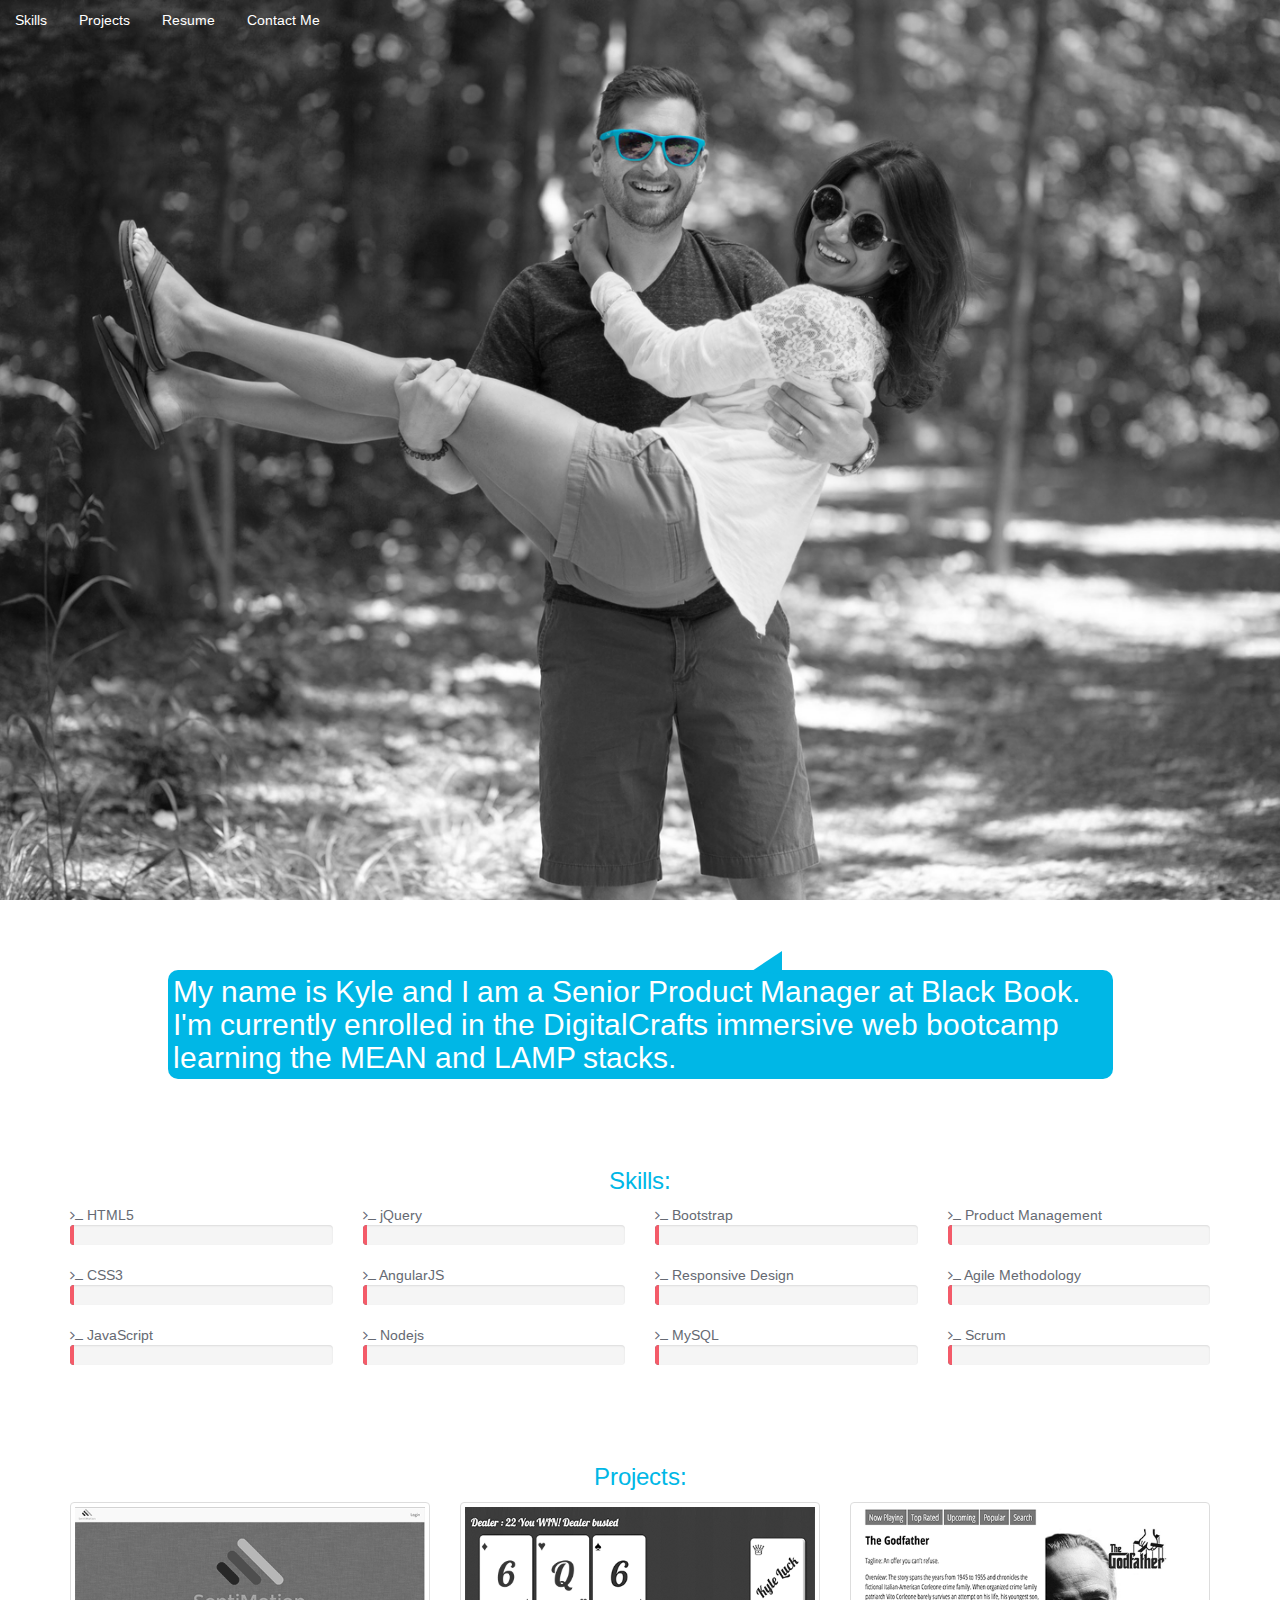
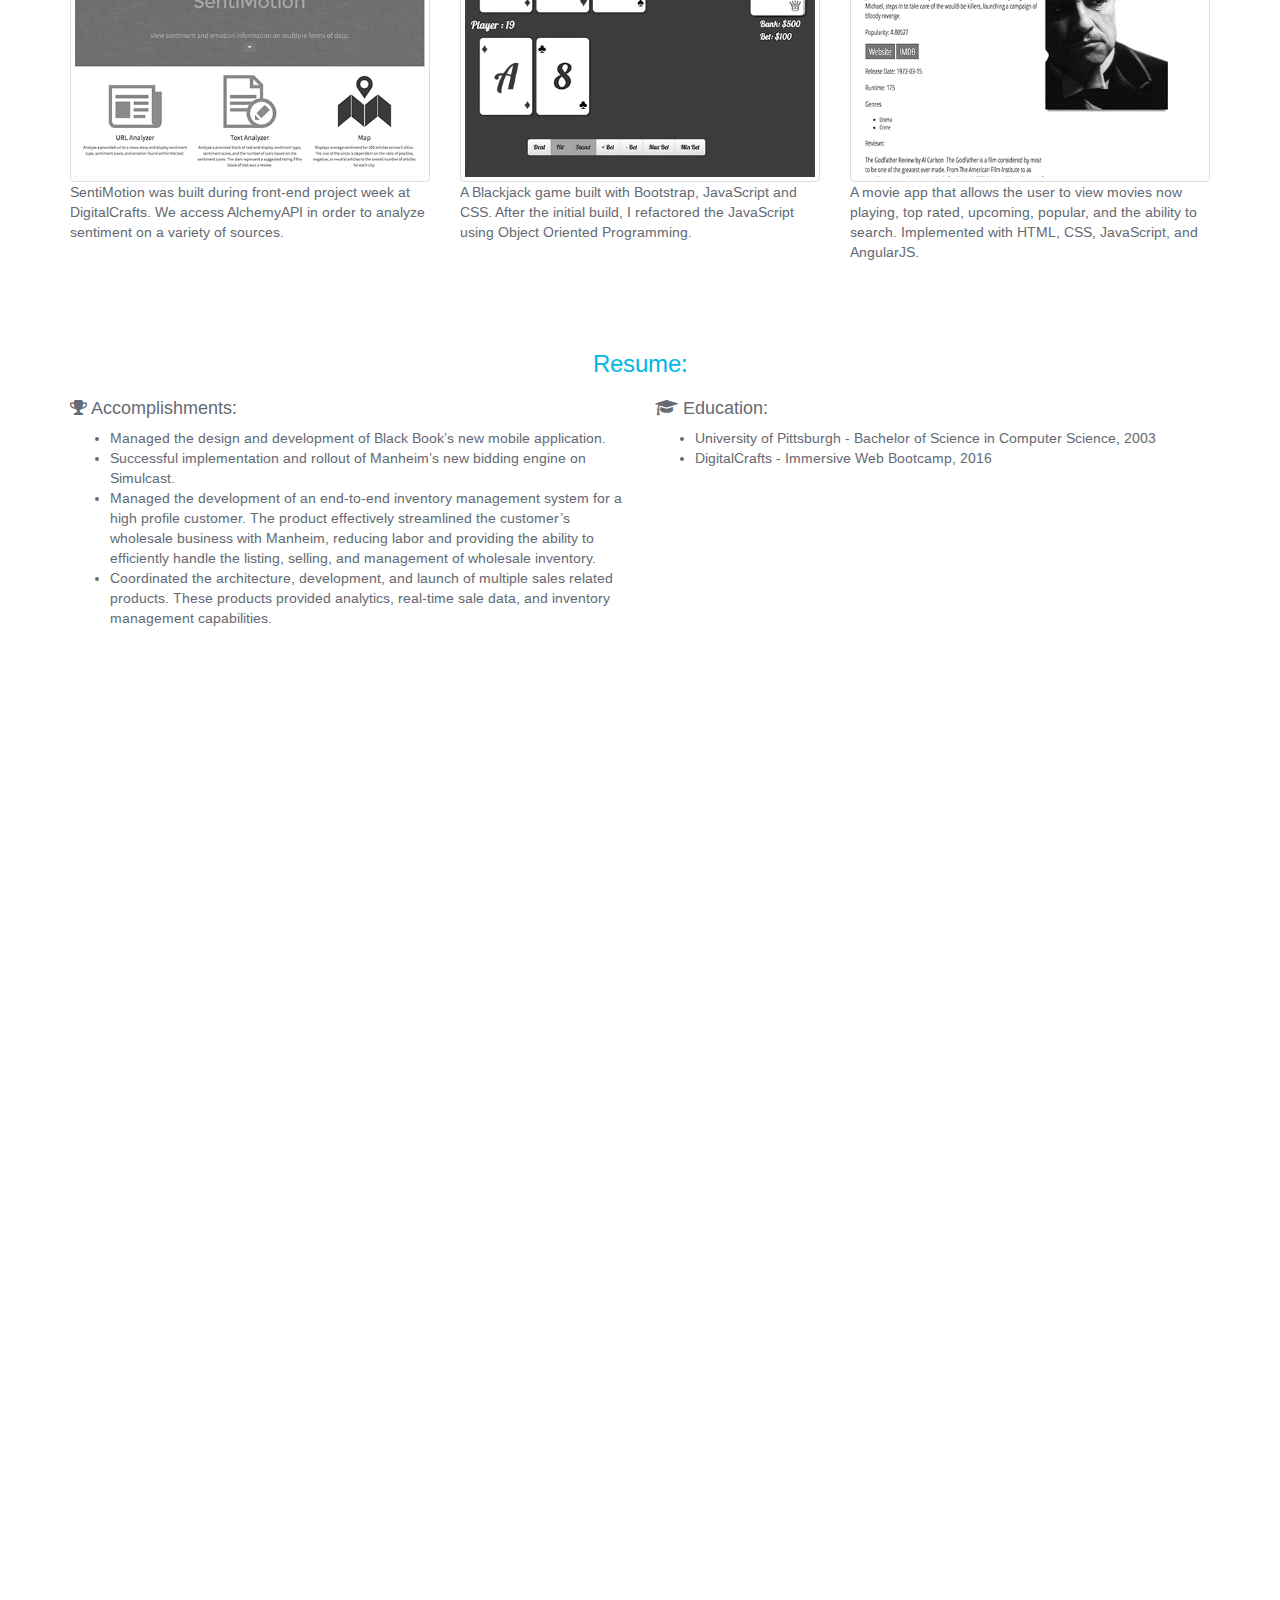
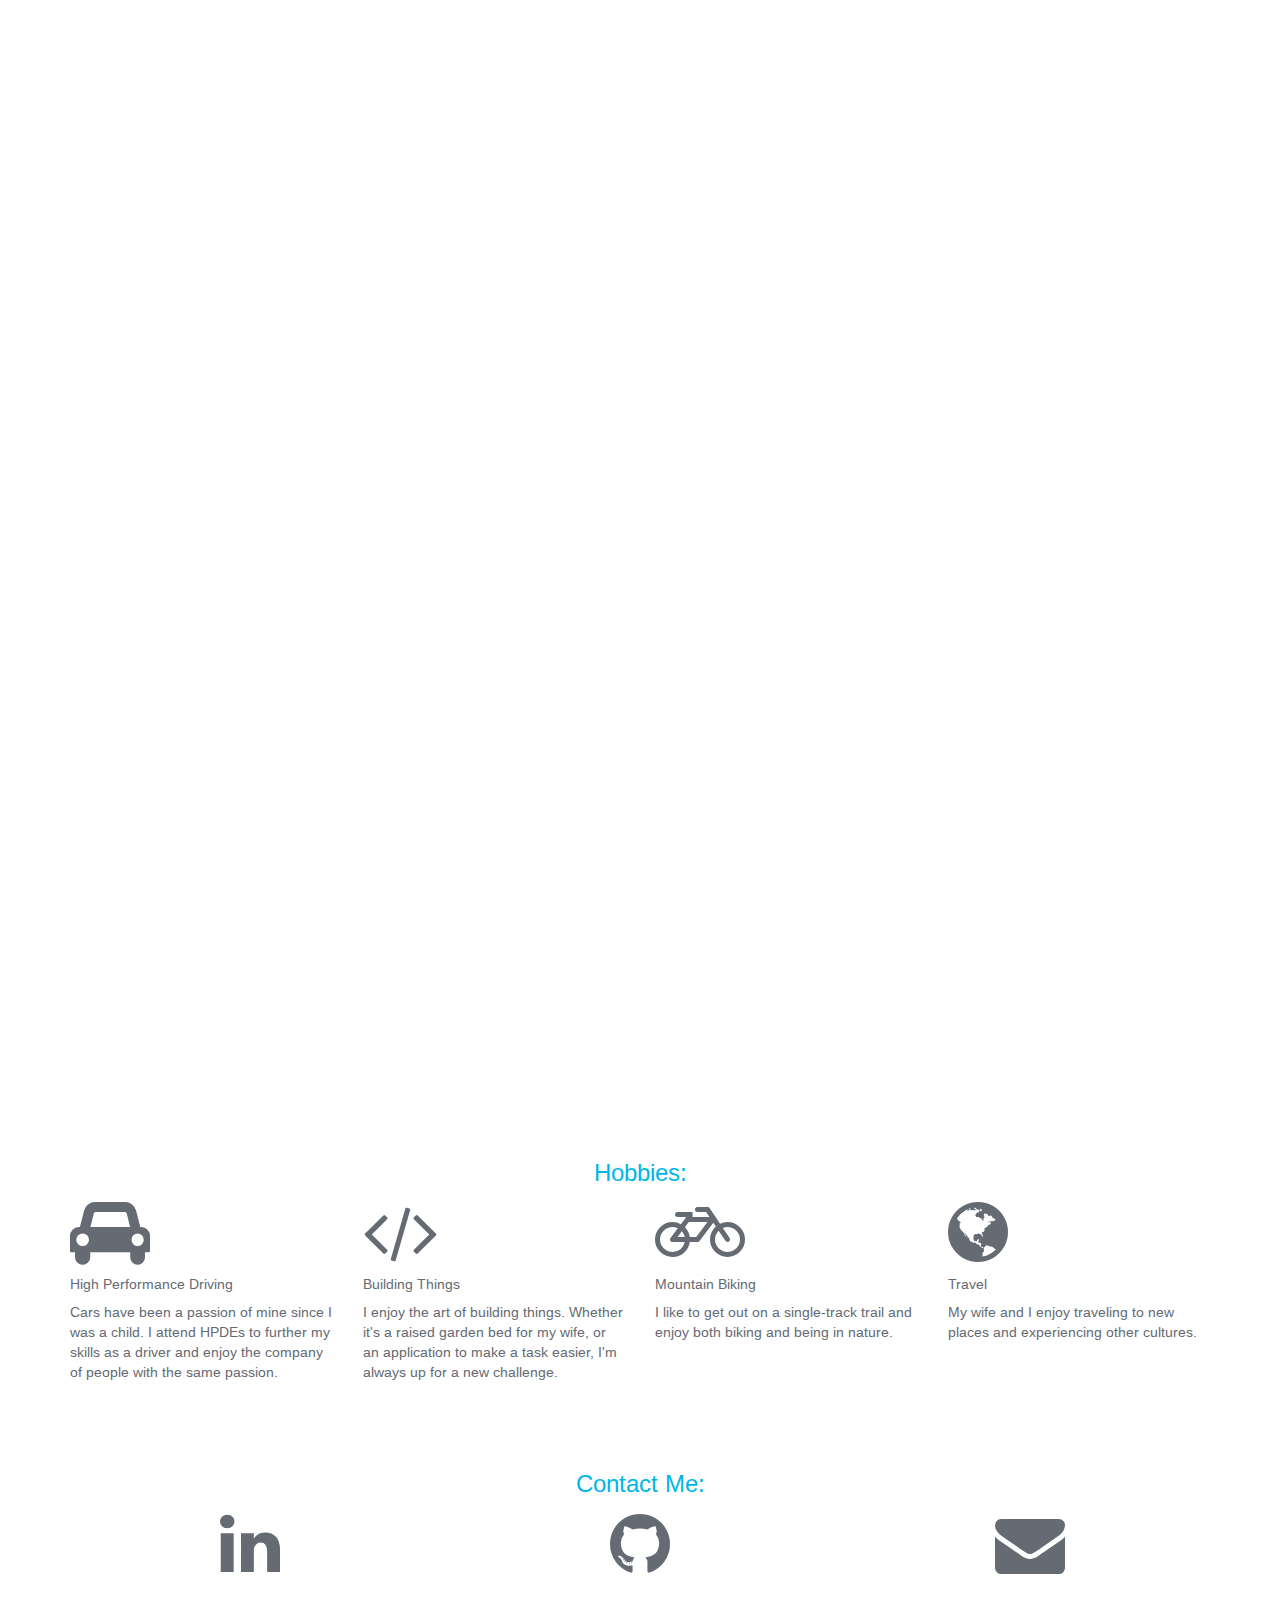
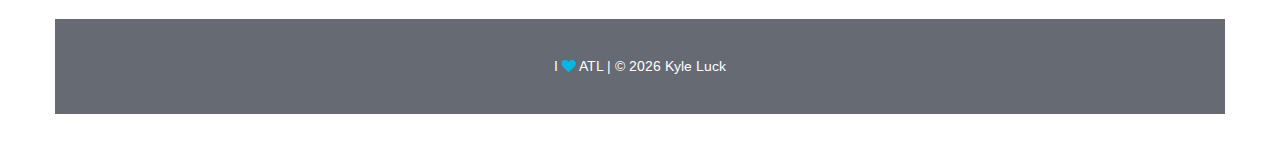
==== index.html @ 9081254f "styling timeline" ====
<!DOCTYPE html>
<html>
  <head>
    <meta charset="utf-8">
    <meta name="viewport" content="width=device-width, initial-scale=1">
    <title>Kyle Luck</title>
    <link href="css/bootstrap.min.css" rel="stylesheet">
    <link href="https://fonts.googleapis.com/css?family=Arimo" rel="stylesheet">
    <link rel="stylesheet" href="css/font-awesome/css/font-awesome.min.css">
    <link rel="stylesheet" href="css/style.css" media="screen" title="no title" charset="utf-8">
  </head>
  <body>
    <div class="wrap">
      <div class="jumbotron">
        <ul class="nav nav-pills">
          <li role="presentation"><a href="#" id="skills">Skills</a></li>
          <li role="presentation"><a href="#" id="projects">Projects</a></li>
          <li role="presentation"><a href="#" id="resume">Resume</a></li>
          <li role="presentation"><a href="#" id="contact">Contact Me</a></li>
        </ul>
      </div> <!-- end jumbotron -->

      <div class="container">
        <div class="row">
          <div class="col col-xs-10 col-xs-offset-1">
            <h2 class="talkbubble">My name is Kyle and I am a Senior Product Manager at Black Book. I'm currently enrolled in the DigitalCrafts immersive web bootcamp learning the MEAN and LAMP stacks.</h2>
          </div>
        </div> <!-- end talk bubble row -->
        <div class="row skills">
          <div class="col col-xs-12">
            <h3>Skills:</h3>
          </div>
          <div class="col col-xs-6 col-sm-3">
            <ul class="list-unstyled">
              <li class="center-block">
                <span><i class="fa fa-terminal" aria-hidden="true"></i> HTML5</span>
                <div class="progress">
                  <div class="progress-bar" role="progressbar" aria-valuenow="90" data-percentage="90">
                    <span class="sr-only">HTML5</span>
                  </div>
                </div>
              </li>
              <li class="center-block">
                <span><i class="fa fa-terminal" aria-hidden="true"></i> CSS3</span>
                <div class="progress">
                  <div class="progress-bar" role="progressbar" aria-valuenow="70" data-percentage="70">
                    <span class="sr-only">CSS3</span>
                  </div>
                </div>
              </li>
              <li class="center-block">
                <span><i class="fa fa-terminal" aria-hidden="true"></i> JavaScript</span>
                <div class="progress">
                  <div class="progress-bar" role="progressbar" aria-valuenow="75" data-percentage="75">
                    <span class="sr-only">JavaScript</span>
                  </div>
                </div>
              </li>
            </ul>
          </div>
          <div class="col col-xs-6 col-sm-3">
            <ul class="list-unstyled">
              <li class="center-block">
                <span><i class="fa fa-terminal" aria-hidden="true"></i> jQuery</span>
                <div class="progress">
                  <div class="progress-bar" role="progressbar" aria-valuenow="70" data-percentage="70">
                    <span class="sr-only">jQuery</span>
                  </div>
                </div>
              </li>
              <li class="center-block">
                <span><i class="fa fa-terminal" aria-hidden="true"></i> AngularJS</span>
                <div class="progress">
                  <div class="progress-bar" role="progressbar" aria-valuenow="60" data-percentage="60">
                    <span class="sr-only">AngularJS</span>
                  </div>
                </div>
              </li>
              <li class="center-block">
                <span><i class="fa fa-terminal" aria-hidden="true"></i> Nodejs</span>
                <div class="progress">
                  <div class="progress-bar" role="progressbar" aria-valuenow="50" data-percentage="50">
                    <span class="sr-only">Nodejs</span>
                  </div>
                </div>
              </li>
            </ul>
          </div>
          <div class="col col-xs-6 col-sm-3">
            <ul class="list-unstyled">
              <li class="center-block">
                <span><i class="fa fa-terminal" aria-hidden="true"></i> Bootstrap</span>
                <div class="progress">
                  <div class="progress-bar" role="progressbar" aria-valuenow="100" data-percentage="100">
                    <span class="sr-only">Bootstrap</span>
                  </div>
                </div>
              </li>
              <li class="center-block">
                <span><i class="fa fa-terminal" aria-hidden="true"></i> Responsive Design</span>
                <div class="progress">
                  <div class="progress-bar" role="progressbar" aria-valuenow="95" data-percentage="95">
                    <span class="sr-only">Responsive Design</span>
                  </div>
                </div>
              </li>
              <li class="center-block">
                <span><i class="fa fa-terminal" aria-hidden="true"></i> MySQL</span>
                <div class="progress">
                  <div class="progress-bar" role="progressbar" aria-valuenow="80" data-percentage="80">
                    <span class="sr-only">MySQL</span>
                  </div>
                </div>
              </li>
            </ul>
          </div>
          <div class="col col-xs-6 col-sm-3">
            <ul class="list-unstyled">
              <li class="center-block">
                <span><i class="fa fa-terminal" aria-hidden="true"></i> Product Management</span>
                <div class="progress">
                  <div class="progress-bar" role="progressbar" aria-valuenow="100" data-percentage="100">
                    <span class="sr-only">Product Management</span>
                  </div>
                </div>
              </li>
              <li class="center-block">
                <span><i class="fa fa-terminal" aria-hidden="true"></i> Agile Methodology</span>
                <div class="progress">
                  <div class="progress-bar" role="progressbar" aria-valuenow="85" data-percentage="85">
                    <span class="sr-only">Agile Methodology</span>
                  </div>
                </div>
              </li>
              <li class="center-block">
                <span><i class="fa fa-terminal" aria-hidden="true"></i> Scrum</span>
                <div class="progress">
                  <div class="progress-bar" role="progressbar" aria-valuenow="90" data-percentage="90">
                    <span class="sr-only">Scrum</span>
                  </div>
                </div>
              </li>
            </ul>
          </div>
        </div> <!-- end skills row -->
        <div class="row projects">
          <div class="col col-xs-12">
            <h3>Projects:</h3>
          </div>
          <div class="col col-sm-4 spacer">
            <a href="https://github.com/kyleluck/the-transcluders" title="SentiMotion on GitHub"><img src="images/sentimotion.png" alt="SentiMotion" class="img-thumbnail"></a>
            <p>SentiMotion was built during front-end project week at DigitalCrafts. We access AlchemyAPI in order to analyze sentiment on a variety of sources.</p>
          </div>
          <div class="col col-sm-4 spacer">
            <a href="https://github.com/kyleluck/blackjack" title="Blackjack on GitHub"><img src="images/blackjack.png" alt="BlackJack" class="img-thumbnail"></a>
            <p>A Blackjack game built with Bootstrap, JavaScript and CSS. After the initial build, I refactored the JavaScript using Object Oriented Programming.</p>
          </div>
          <div class="col col-sm-4 spacer">
            <a href="https://github.com/kyleluck/movie-app-angular" title="MovieApp on GitHub"><img src="images/movieapp.png" alt="MovieApp" class="img-thumbnail"></a>
            <p>A movie app that allows the user to view movies now playing, top rated, upcoming, popular, and the ability to search. Implemented with HTML, CSS, JavaScript, and AngularJS.</p>
          </div>
        </div> <!-- end projects row -->
        <div class="row resume">
          <div class="col col-xs-12">
            <h3>Resume:</h3>
          </div>
          <div class="col col-xs-12 col-sm-6">
            <h4><i class="fa fa-trophy" aria-hidden="true"></i> Accomplishments:</h4>
            <ul>
              <li>Managed the design and development of Black Book’s new mobile application.</li>
              <li>Successful implementation and rollout of Manheim’s new bidding engine on Simulcast.</li>
              <li>Managed the development of an end-to-end inventory management system for a high profile customer. The product effectively streamlined the customer’s wholesale business with Manheim, reducing labor and providing the ability to efficiently handle the listing, selling, and management of wholesale inventory.</li>
              <li>Coordinated the architecture, development, and launch of multiple sales related products. These products provided analytics, real-time sale data, and inventory management capabilities.</li>
            </ul>
          </div>
          <div class="col col-xs-12 col-sm-6">
            <h4><i class="fa fa-graduation-cap" aria-hidden="true"></i> Education:</h4>
            <ul>
              <li>University of Pittsburgh - Bachelor of Science in Computer Science, 2003</li>
              <li>DigitalCrafts - Immersive Web Bootcamp, 2016</li>
            </ul>
          </div>
          <div class="clearfix"></div>
          <!-- timeline -->
          <section class="timeline">
            <ul>
              <li class="timeline-element">
                <div>
                  <time>2013 - Present</time>
                  <h5>Senior Product Manager, <em>Black Book</em></h5>
                  <ul>
                    <li>Maintain product backlog and product roadmap for mobile and desktop-based products.</li>
                    <li>Work closely with Marketing on product launch campaigns.</li>
                    <li>User acceptance testing on a variety of product enhancements.</li>
                    <li>Meet with customers for feedback on current and future initiatives.</li>
                  </ul>
                </div>
              </li>
              <li class="timeline-element">
                <div>
                  <time>2013</time>
                  <h5>Application Owner, <em>Manheim</em></h5>
                  <ul>
                    <li>Met with business stakeholders to define requirements and release strategies for enhancements and feature additions to the Simulcast application.</li>
                    <li>Participated in customer interviews to gather feedback.</li>
                    <li>Prioritized the product and operational husbandry backlogs based on business value.</li>
                    <li>Supported other members of the team including iteration managers, business analysts, and engineers.</li>
                    <li>Utilized agile methodologies in the software development life cycle.</li>
                    <li>Scheduled work to be completed in a release cycle based on business priorities and team capacity.</li>
                  </ul>
                </div>
              </li>
              <li class="timeline-element">
                <div>
                  <time>2012 - 2013</time>
                  <h5>Senior Business Analyst, <em>Manheim</em></h5>
                  <ul>
                    <li>Elicited requirements from the business to write user stories to ensure quality and business value of new product features and enhancements.</li>
                    <li>Worked with the application owner to create and maintain a product backlog.</li>
                    <li>Interacted with product management, marketing, iteration managers, business analysts, user experience, and engineers to deliver software products using agile methodologies.</li>
                  </ul>
                </div>
              </li>
              <li class="timeline-element">
                <div>
                  <time>2009 - 2012</time>
                  <h5>Technology Development Manager, <em>Manheim Pennsylvania</em></h5>
                  <ul>
                    <li>Managed the architecture and development of new products as well as the maintenance of production applications.</li>
                    <li>Interacted with customers to gain insight on new product features and elicit requirements.</li>
                    <li>Responsible for the professional development of employees.</li>
                  </ul>
                </div>
              </li>
              <li class="timeline-element">
                <div>
                  <time>2006 - 2009</time>
                  <h5>Product Specialist, <em>Manheim Pennsylvania</em></h5>
                  <ul>
                    <li>Architected and developed products to track vehicle movement and location, view real-time sale data, manage inventory, and determine an accurate customer base for marketing communications.</li>
                    <li>Coordinated application updates and releases based on business value and customer need.</li>
                  </ul>
                </div>
              </li>
              <li class="timeline-element">
                <div>
                  <time>2006 - 2009</time>
                  <h5>Marketing and Web Content Specialist, <em>Manheim Pennsylvania</em></h5>
                  <ul>
                    <li>Responsible for the maintenance and development of multiple products from an internal communications tool to a data mining application.</li>
                  </ul>
                </div>
              </li>
              <li class="timeline-element">
                <div>
                  <time>2005 - 2006</time>
                  <h5>System Administrator, <em>Manheim Pennsylvania</em></h5>
                  <ul>
                    <li>Developed an inventory tracking application.</li>
                    <li>Installed and configured desktop workstations, wireless access points, and printers.</li>
                    <li>Provided end user support.</li>
                  </ul>
                </div>
              </li>
            </ul>
          </section>
        </div> <!-- end resume row -->
        <div class="row hobbies">
          <div class="col col-xs-12">
            <h3>Hobbies:</h3>
          </div>
          <div class="col col-xs-6 col-md-3">
            <i class="fa fa-car fa-5x" aria-hidden="true"></i>
            <h5>High Performance Driving</h5>
            <p>Cars have been a passion of mine since I was a child. I attend HPDEs to further my skills as a driver and enjoy the company of people with the same passion.</p>
          </div>
          <div class="col col-xs-6 col-md-3">
            <i class="fa fa-code fa-5x" aria-hidden="true"></i>
            <h5>Building Things</h5>
            <p>I enjoy the art of building things. Whether it's a raised garden bed for my wife, or an application to make a task easier, I'm always up for a new challenge.</p>
          </div>
          <div class="col col-xs-6 col-md-3">
            <i class="fa fa-bicycle fa-5x" aria-hidden="true"></i>
            <h5>Mountain Biking</h5>
            <p>I like to get out on a single-track trail and enjoy both biking and being in nature.</p>
          </div>
          <div class="col col-xs-6 col-md-3">
            <i class="fa fa-globe fa-5x" aria-hidden="true"></i>
            <h5>Travel</h5>
            <p>My wife and I enjoy traveling to new places and experiencing other cultures.</p>
          </div>
        </div> <!-- end hobbies row -->
        <div class="row contact">
          <div class="col col-xs-12">
            <h3>Contact Me:</h3>
          </div>
          <div class="col col-xs-4 contactlink">
            <a href="https://www.linkedin.com/in/kyleluck" title="Find me on LinkedIn"><i class="fa fa-linkedin fa-5x" aria-hidden="true"></i></a>
          </div>
          <div class="col col-xs-4 contactlink">
            <a href="https://github.com/kyleluck" title="Find me on GitHub"><i class="fa fa-github fa-5x" aria-hidden="true"></i></a>
          </div>
          <div class="col col-xs-4 contactlink">
            <a href="mailto:luck.kyle@gmail.com" title="Email me"><i class="fa fa-envelope fa-5x" aria-hidden="true"></i></a>
          </div>
        </div> <!-- end contact row -->


        <div class="row footer">
          <div class="col col-xs-12">
            <h5>I <i class="fa fa-heart fa-1x" aria-hidden="true"></i> ATL | &copy; <script>document.write(new Date().getFullYear());</script> Kyle Luck</h5>
          </div>
        </div> <!-- end footer row -->
        <a href="#" class="scrollToTop"><i class="fa fa-arrow-up fa-2x" aria-hidden="true"></i></a>
      </div> <!-- end container -->
    </div> <!-- end wrap -->

    <script src="js/jquery.min.js"></script>
    <script src="js/bootstrap.min.js"></script>
    <script src="js/script.js"></script>
  </body>
</html>
---- css/style.css ----
html, body {
  font-family: 'Arimo', sans-serif;
  color: #666A73;
}
body {
  padding-bottom: 10px;
}
.jumbotron {
  background-image: url("../images/kyle.png");
  background-size: cover;
  -webkit-background-size: cover;
  -moz-background-size: cover;
  -o-background-size: cover;
  background-position: 50% 10%;
  height: 100vh;
  padding-top: 0 !important;
}
.jumbotron .container {
  bottom: 0;
  text-align: center;
}
.nav > li > a {
  color: white;
}
.nav > li > a:hover {
  background: #00B7E6;
}
.nav > li > a:focus {
  background: #999;
  outline: none;
}
.img-thumbnail {
  filter: grayscale(100%);
  -webkit-filter: grayscale(100%);
}
.img-thumbnail:hover {
  filter: grayscale(0%);
  -webkit-filter: grayscale(0%);
}
.contact .contactlink {
  text-align: center;
}
a {
  color: #666A73;
}
a:hover, h3 {
  color: #00B7E6;
}
h3 {
  text-align: center;
}
.talkbubble {
   width: 100%;
   padding: 5px;
   background: #00B7E6;
   color: white;
   position: relative;
   -moz-border-radius:    10px;
   -webkit-border-radius: 10px;
   border-radius:         10px;
}
.talkbubble:before {
   content:"";
   position: absolute;
   right: 35%;
   top: -19px;
   width: 0;
   height: 0;
   border-top: 20px solid transparent;
   border-right: 30px solid #00B7E6;
   border-bottom: 3px solid transparent;
}
.row {
  margin-bottom: 20px;
  padding: 20px 0;
}
.footer {
  background: #666A73;
}
.footer .col h5 {
  text-align: center;
  color: white;
  padding: 10px;
}
.scrollToTop{
	font-weight: bold;
	color: #CCC;
	text-decoration: none;
	position: fixed;
	bottom: 100px;
	right: 0;
	display: none;
}
.scrollToTop:hover{
	text-decoration:none;
}
.footer i {
  color: #00B7E6;
}
.progress-bar {
  background-color: #666A73;
  border-right: 4px solid #F45B69;
}
/* timeline */
.timeline .timeline-element {
  list-style-type: none;
  position: relative;
  width: 6px;
  margin: 0 auto;
  padding-top: 50px;
  background: #fff;
}

.timeline .timeline-element::after {
  content: '';
  position: absolute;
  left: 50%;
  bottom: 0;
  transform: translateX(-50%);
  width: 30px;
  height: 30px;
  border-radius: 50%;
  background: inherit;
}
.timeline .timeline-element div {
  position: relative;
  bottom: 0;
  width: 400px;
  padding: 15px;
  border: 1px solid #F45B69;
}

.timeline .timeline-element div::before {
  content: '';
  position: absolute;
  bottom: 7px;
  width: 0;
  height: 0;
  border-style: solid;
}
.timeline .timeline-element:nth-child(odd) div {
  left: 45px;
}

.timeline .timeline-element:nth-child(odd) div::before {
  left: -17px;
  border-width: 8px 16px 8px 0;
  border-color: transparent #F45B69 transparent transparent;
}
.timeline .timeline-element:nth-child(even) div {
  left: -439px;
}

.timeline .timeline-element:nth-child(even) div::before {
  right: -17px;
  border-width: 8px 0 8px 16px;
  border-color: transparent transparent transparent #F45B69;
}
.timeline .timeline-element::after {
  background: #fff;
  transition: background .5s ease-in-out;
}

.timeline .timeline-element.in-view::after {
  background: #F45B69;
}

.timeline .timeline-element div {
  visibility: hidden;
  opacity: 0;
  transition: all .5s ease-in-out;
}

.timeline .timeline-element:nth-child(odd) div {
  transform: translate3d(200px,0,0);
}

.timeline .timeline-element:nth-child(even) div {
  transform: translate3d(-200px,0,0);
}

.timeline .timeline-element.in-view div {
  transform: none;
  visibility: visible;
  opacity: 1;
}
@media screen and (max-width: 900px) {
  .timeline .timeline-element div {
    width: 250px;
  }
  .timeline .timeline-element:nth-child(even) div {
    left: -289px; /*250+45-6*/
  }
}
@media screen and (max-width: 600px) {
  .timeline .timeline-element {
    margin-left: 20px;
  }

  .timeline .timeline-element div {
    width: calc(100vw - 125px);
  }

  .timeline .timeline-element:nth-child(even) div {
    left: 45px;
  }

  .timeline .timeline-element:nth-child(even) div::before {
    left: -17px;
    border-width: 8px 16px 8px 0;
    border-color: transparent #F45B69 transparent transparent;
  }
}
/* end timeline */

@media (max-width: 768px) {
  .spacer {
    margin-top: 40px;
  }
}
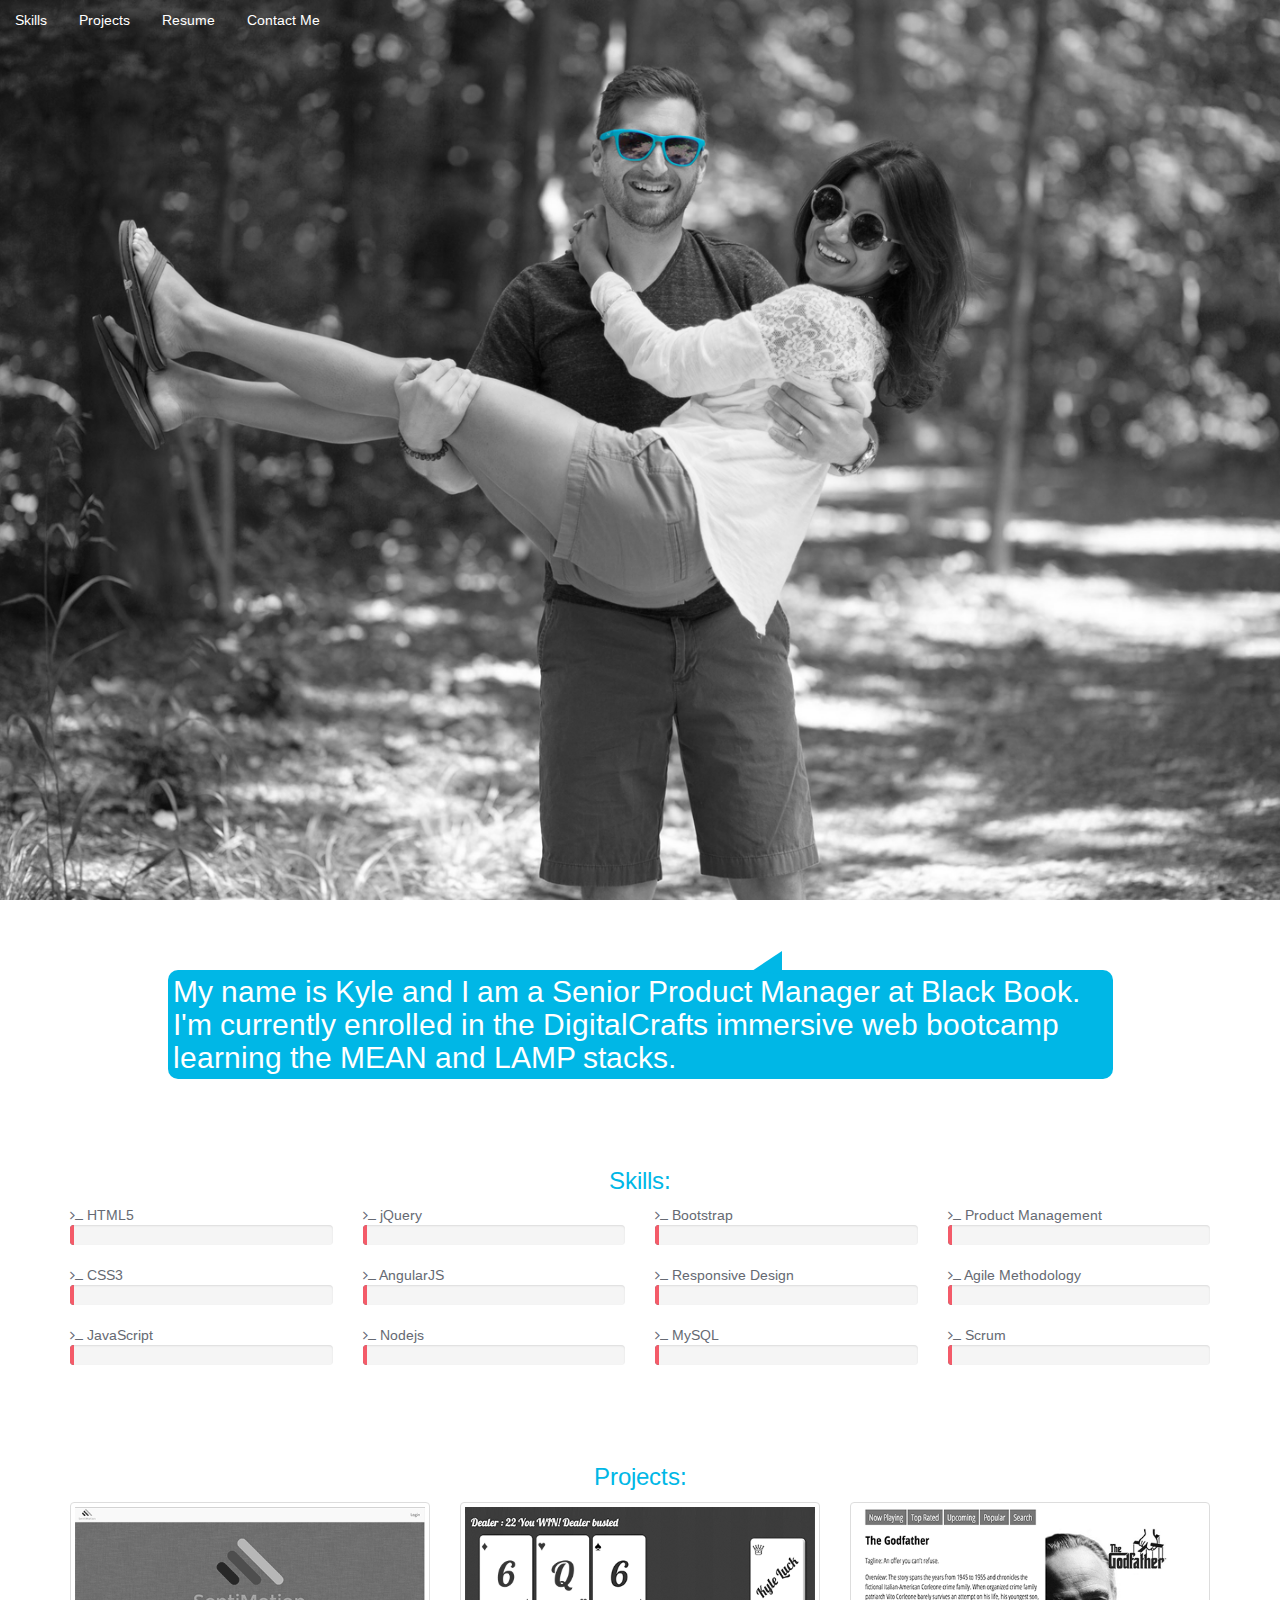
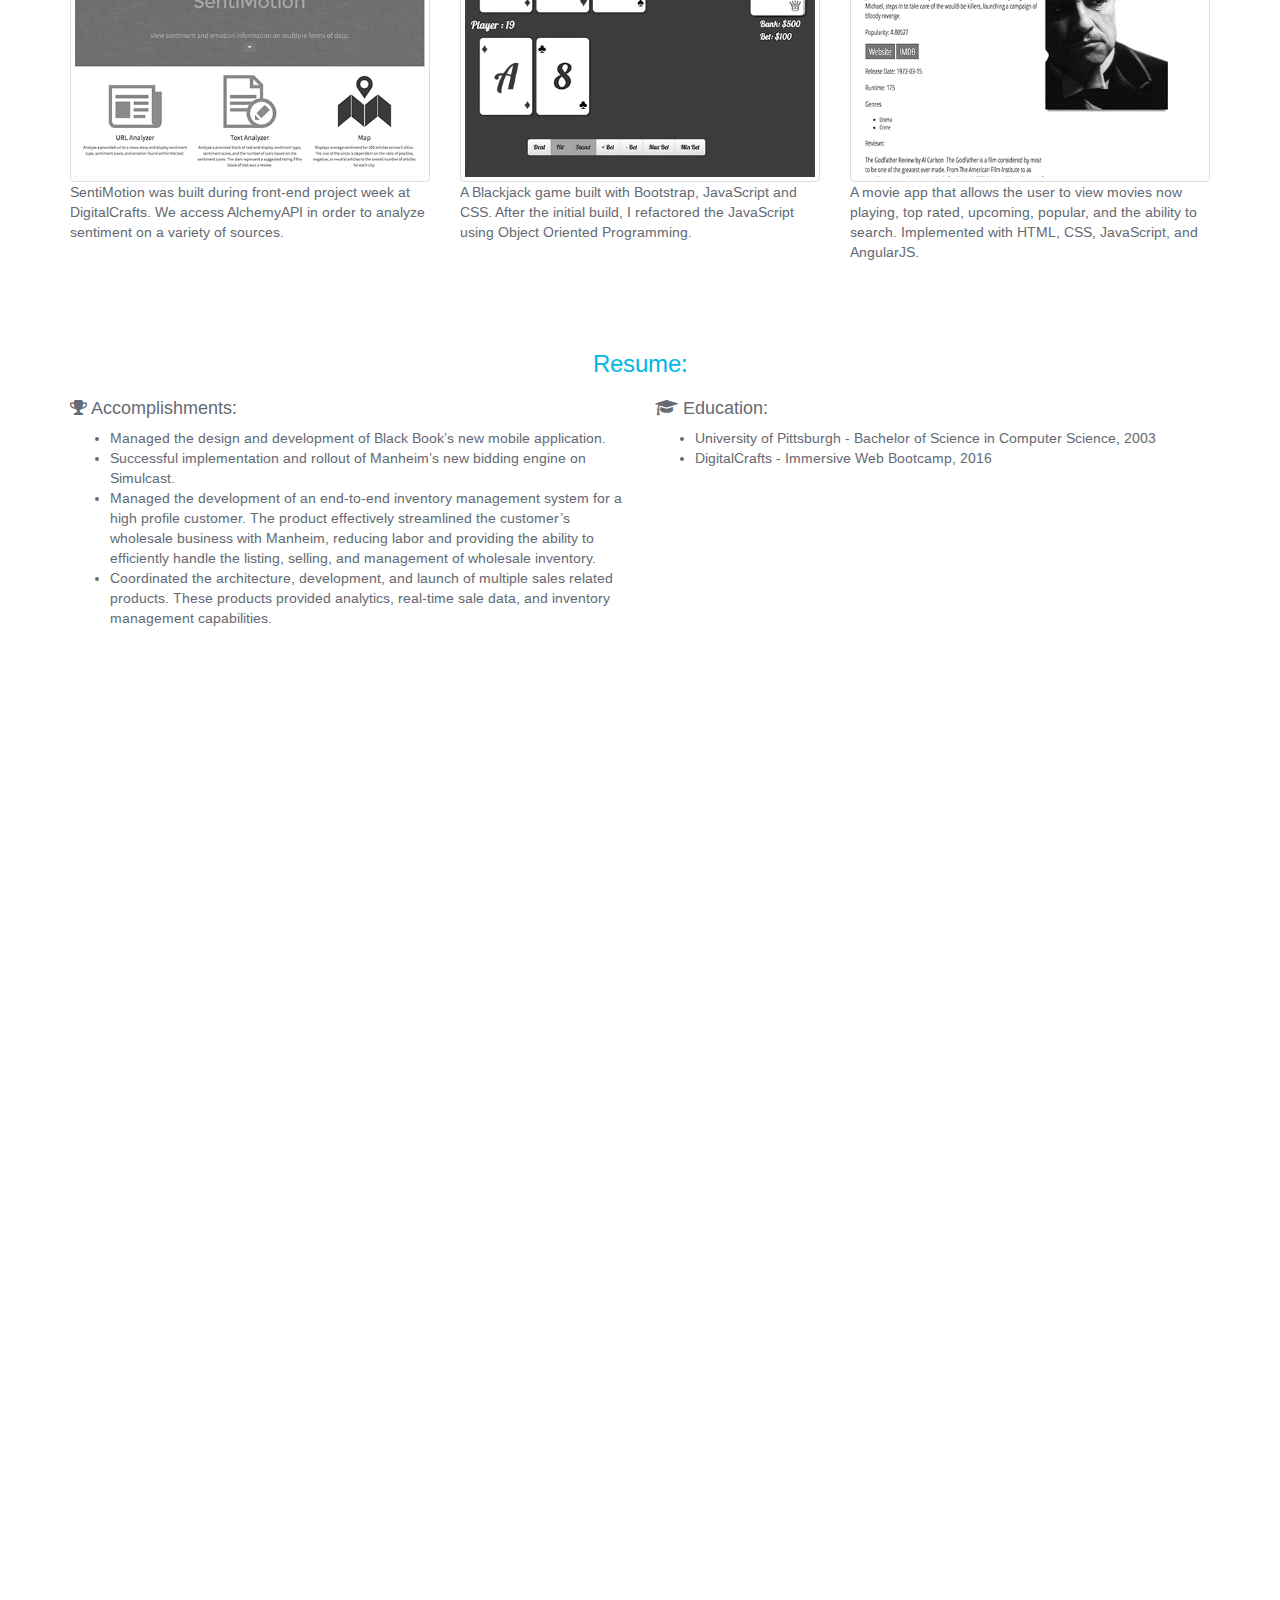
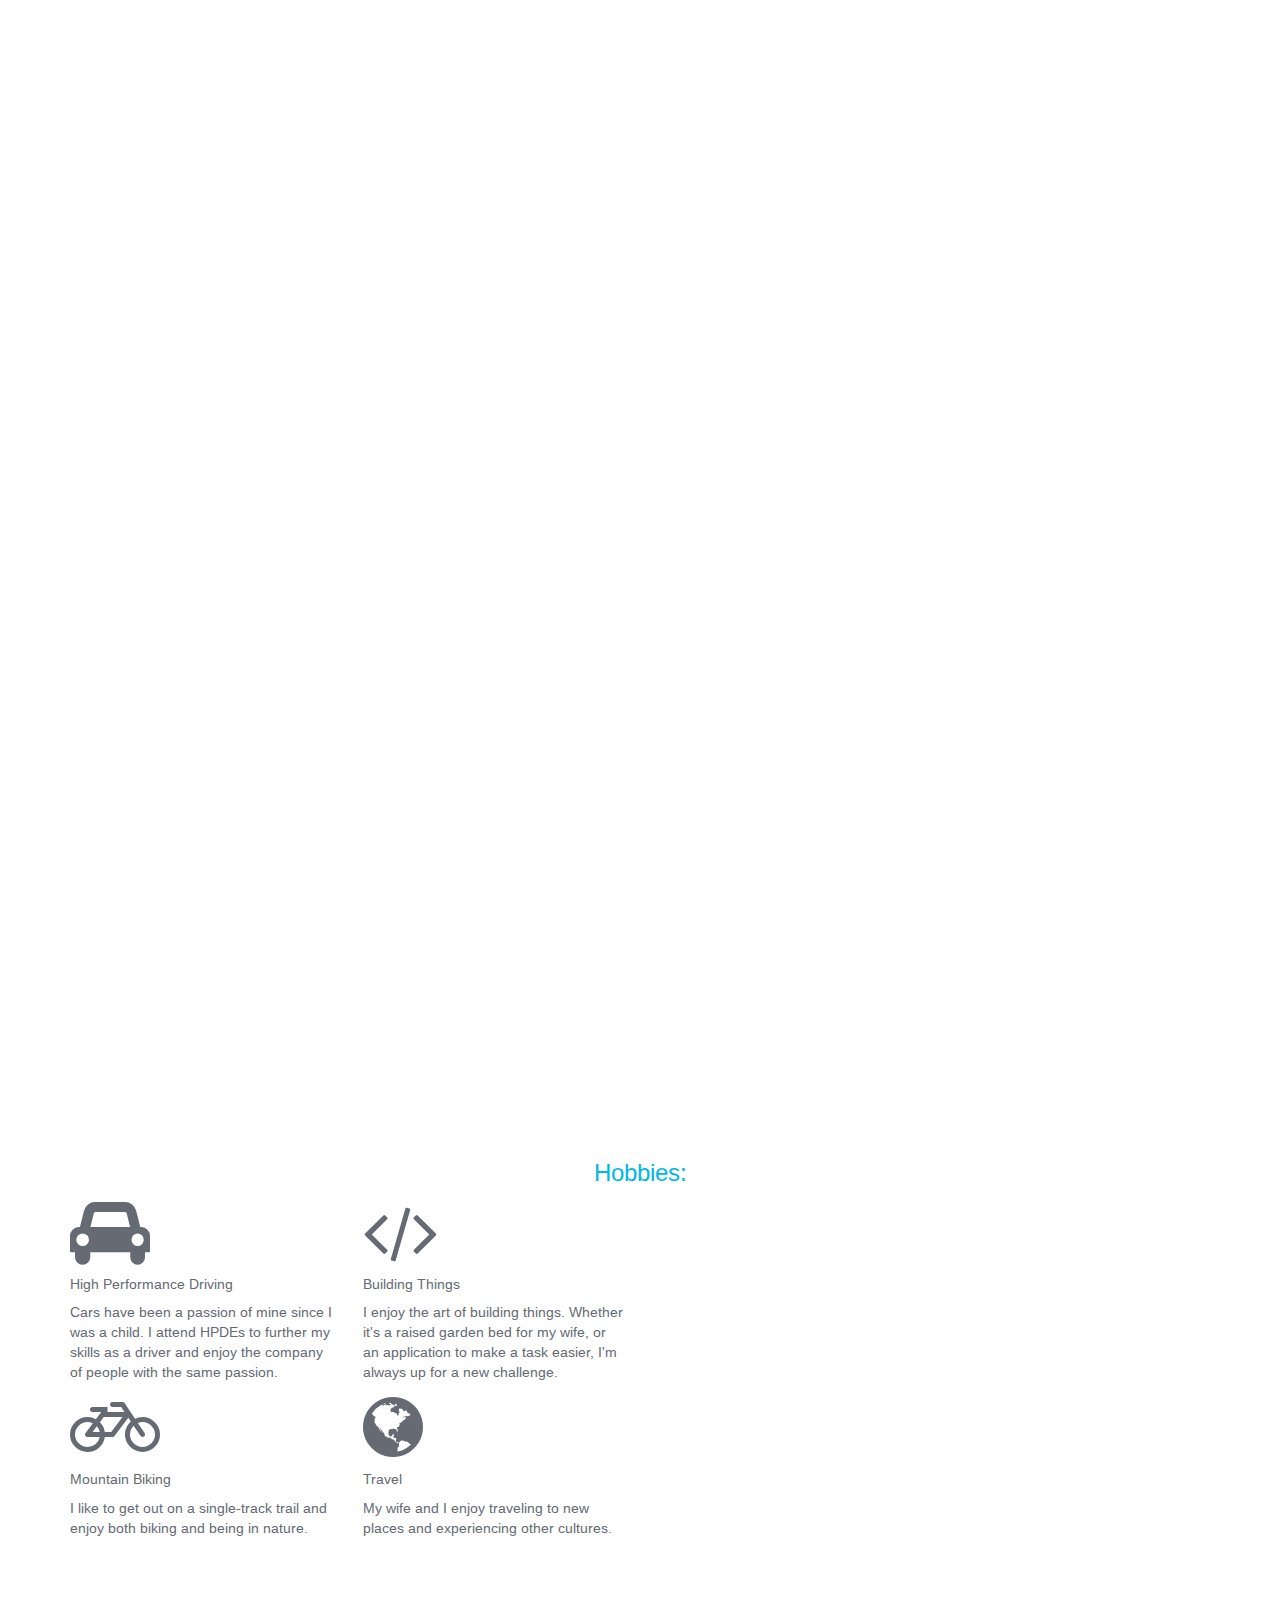
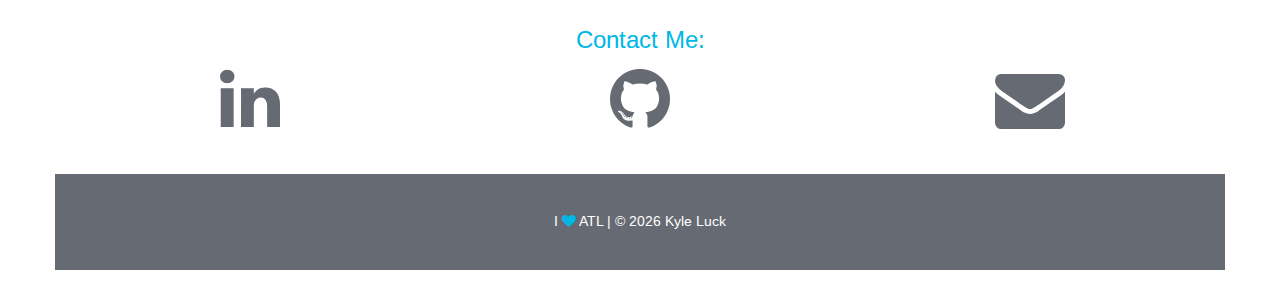
==== commit 0b6eae8b: "clearfix for hobbies" ====
--- a/index.html
+++ b/index.html
@@ -279,6 +279,7 @@
             <h5>Building Things</h5>
             <p>I enjoy the art of building things. Whether it's a raised garden bed for my wife, or an application to make a task easier, I'm always up for a new challenge.</p>
           </div>
+          <div class="clearfix"></div>
           <div class="col col-xs-6 col-md-3">
             <i class="fa fa-bicycle fa-5x" aria-hidden="true"></i>
             <h5>Mountain Biking</h5>
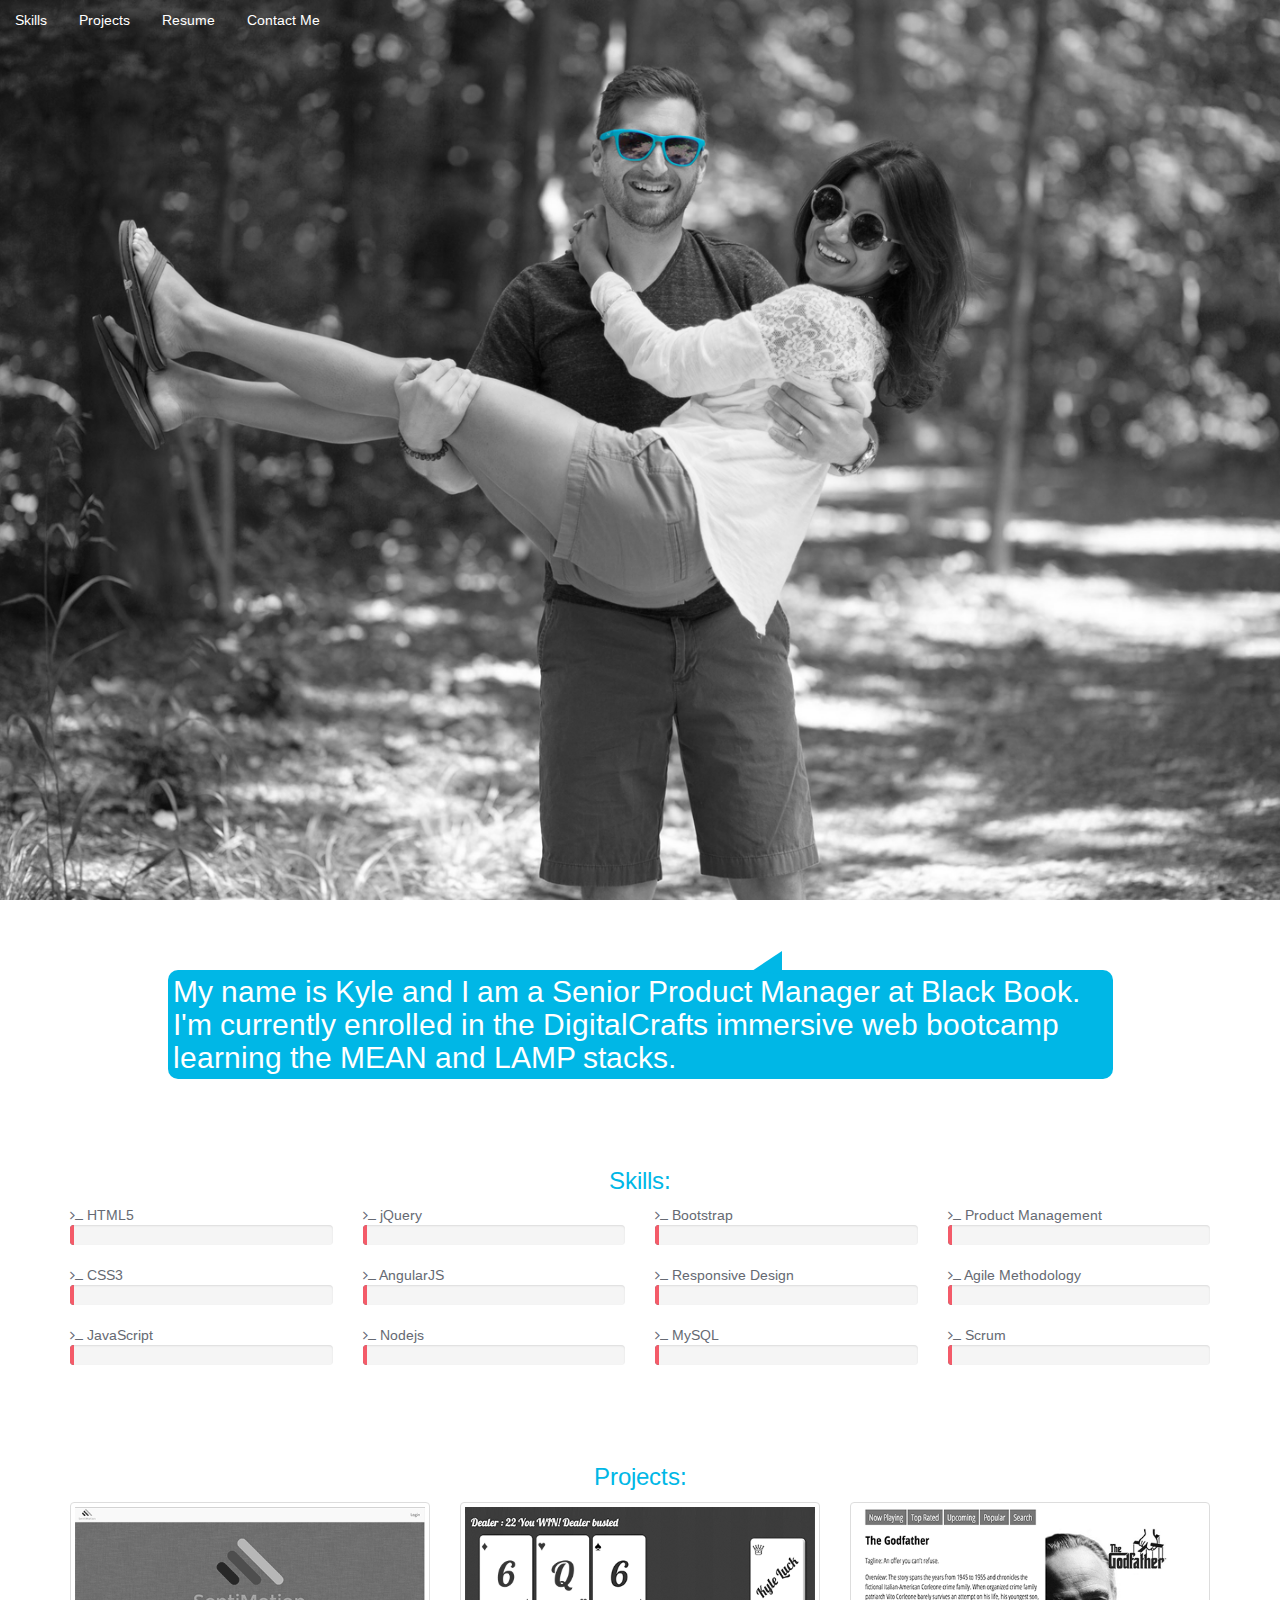
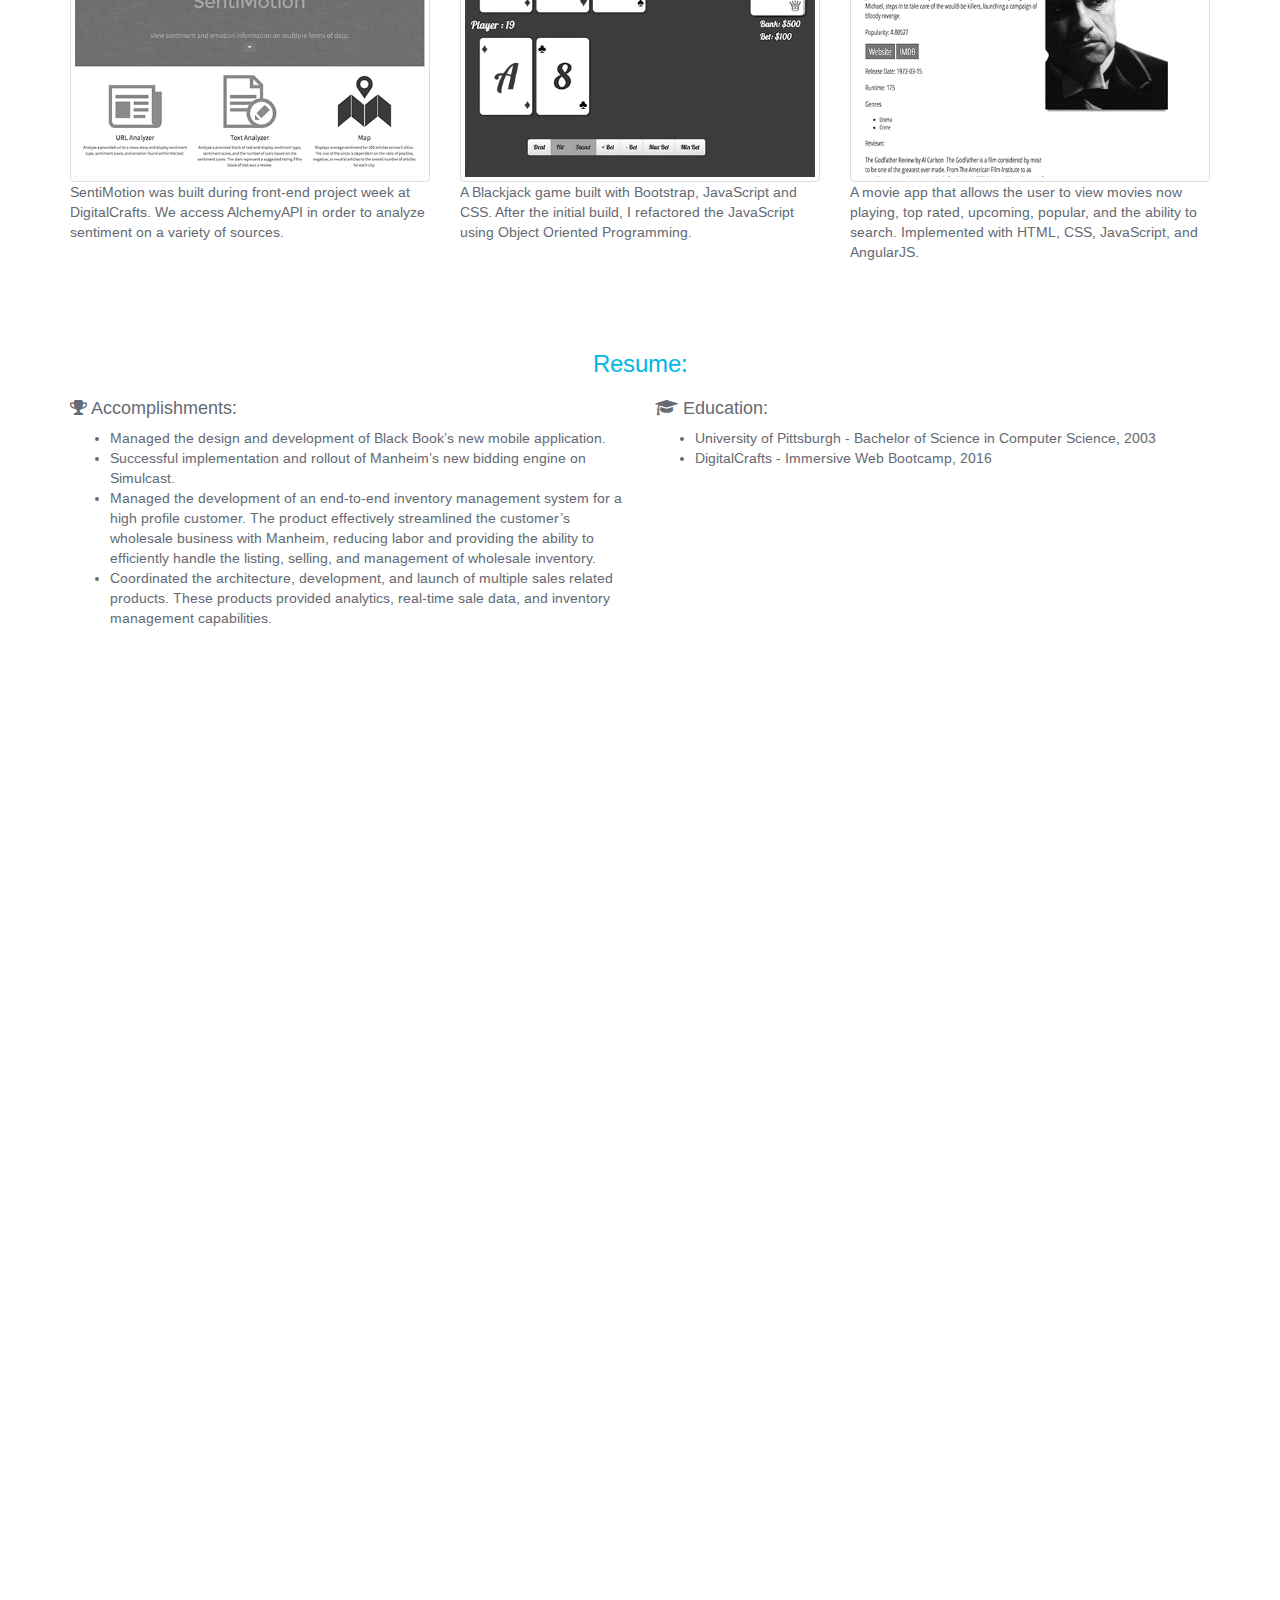
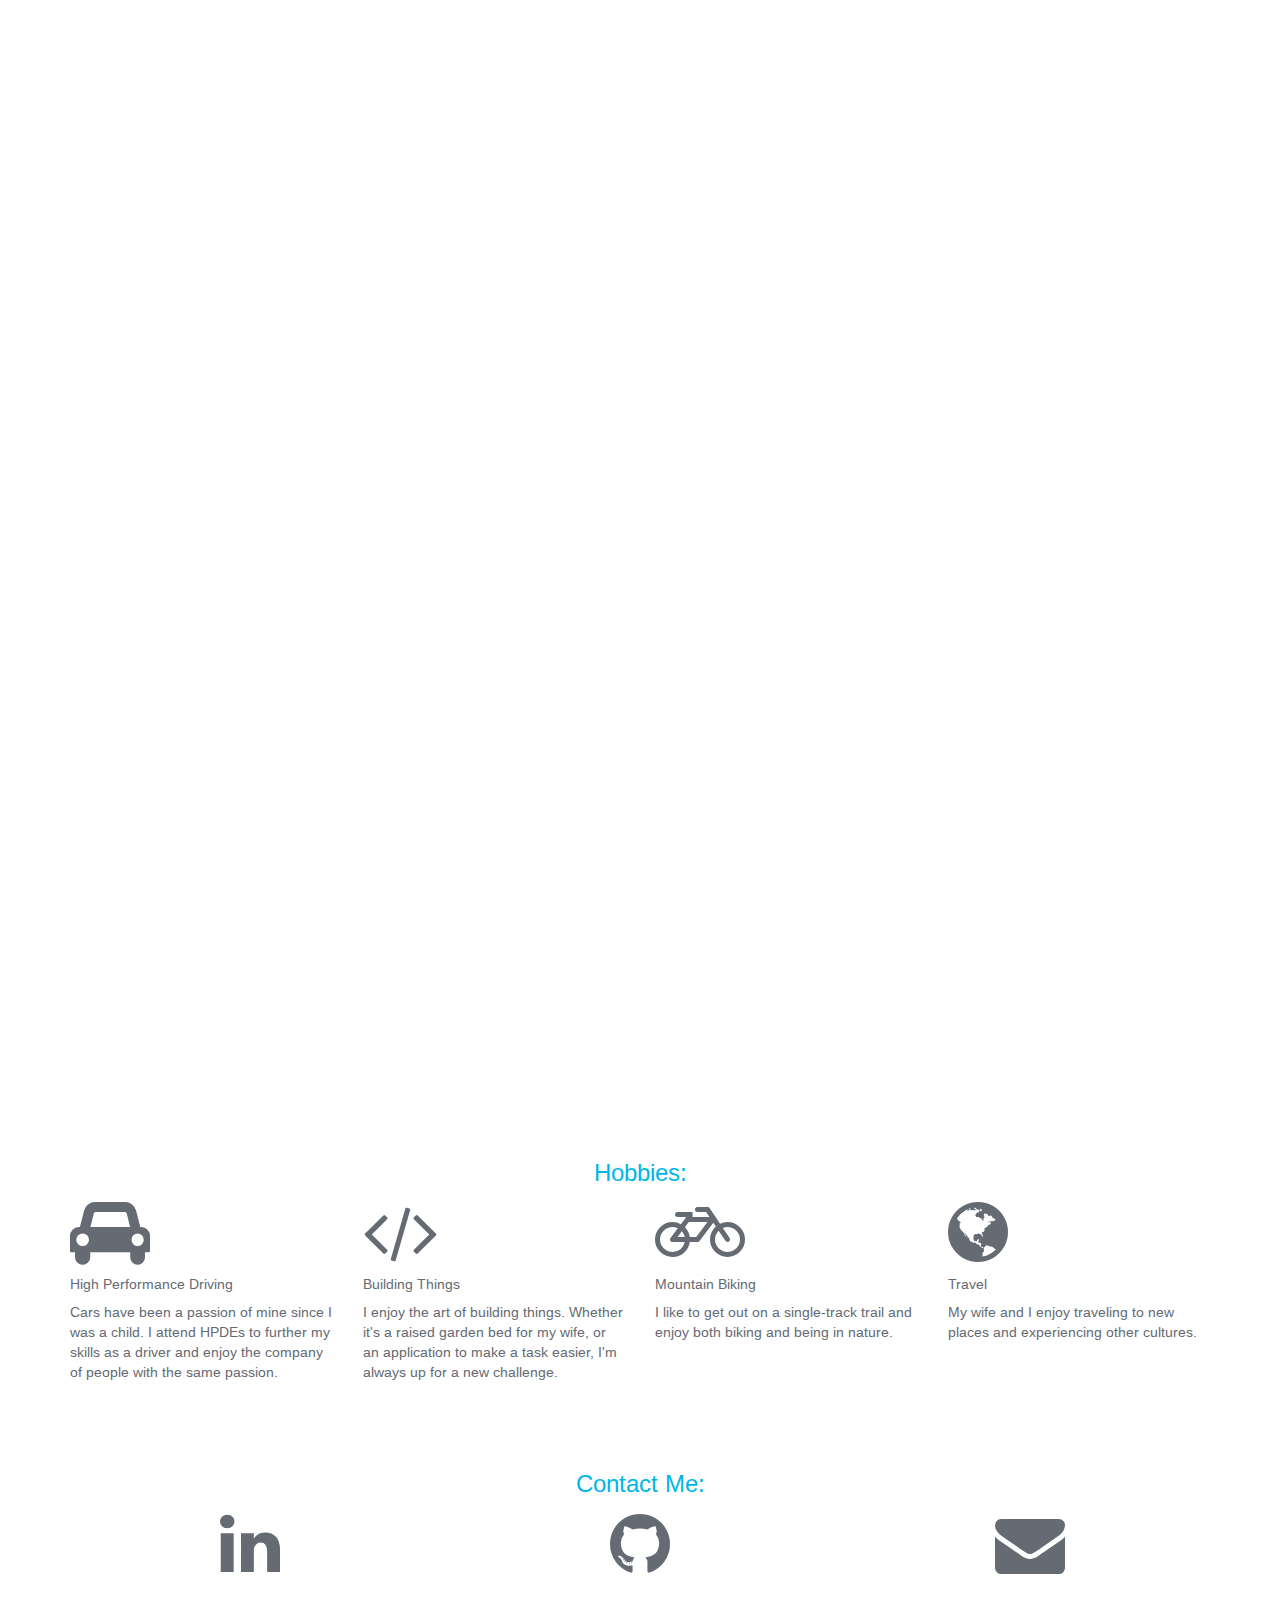
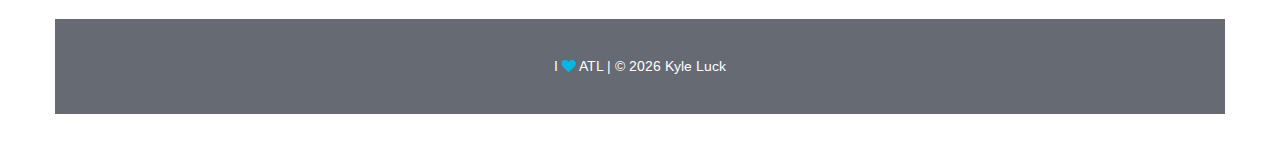
==== commit 673768d4: "fix clearfix fix" ====
--- a/index.html
+++ b/index.html
@@ -279,7 +279,7 @@
             <h5>Building Things</h5>
             <p>I enjoy the art of building things. Whether it's a raised garden bed for my wife, or an application to make a task easier, I'm always up for a new challenge.</p>
           </div>
-          <div class="clearfix"></div>
+          <div class="clearfix visible-xs-block"></div>
           <div class="col col-xs-6 col-md-3">
             <i class="fa fa-bicycle fa-5x" aria-hidden="true"></i>
             <h5>Mountain Biking</h5>
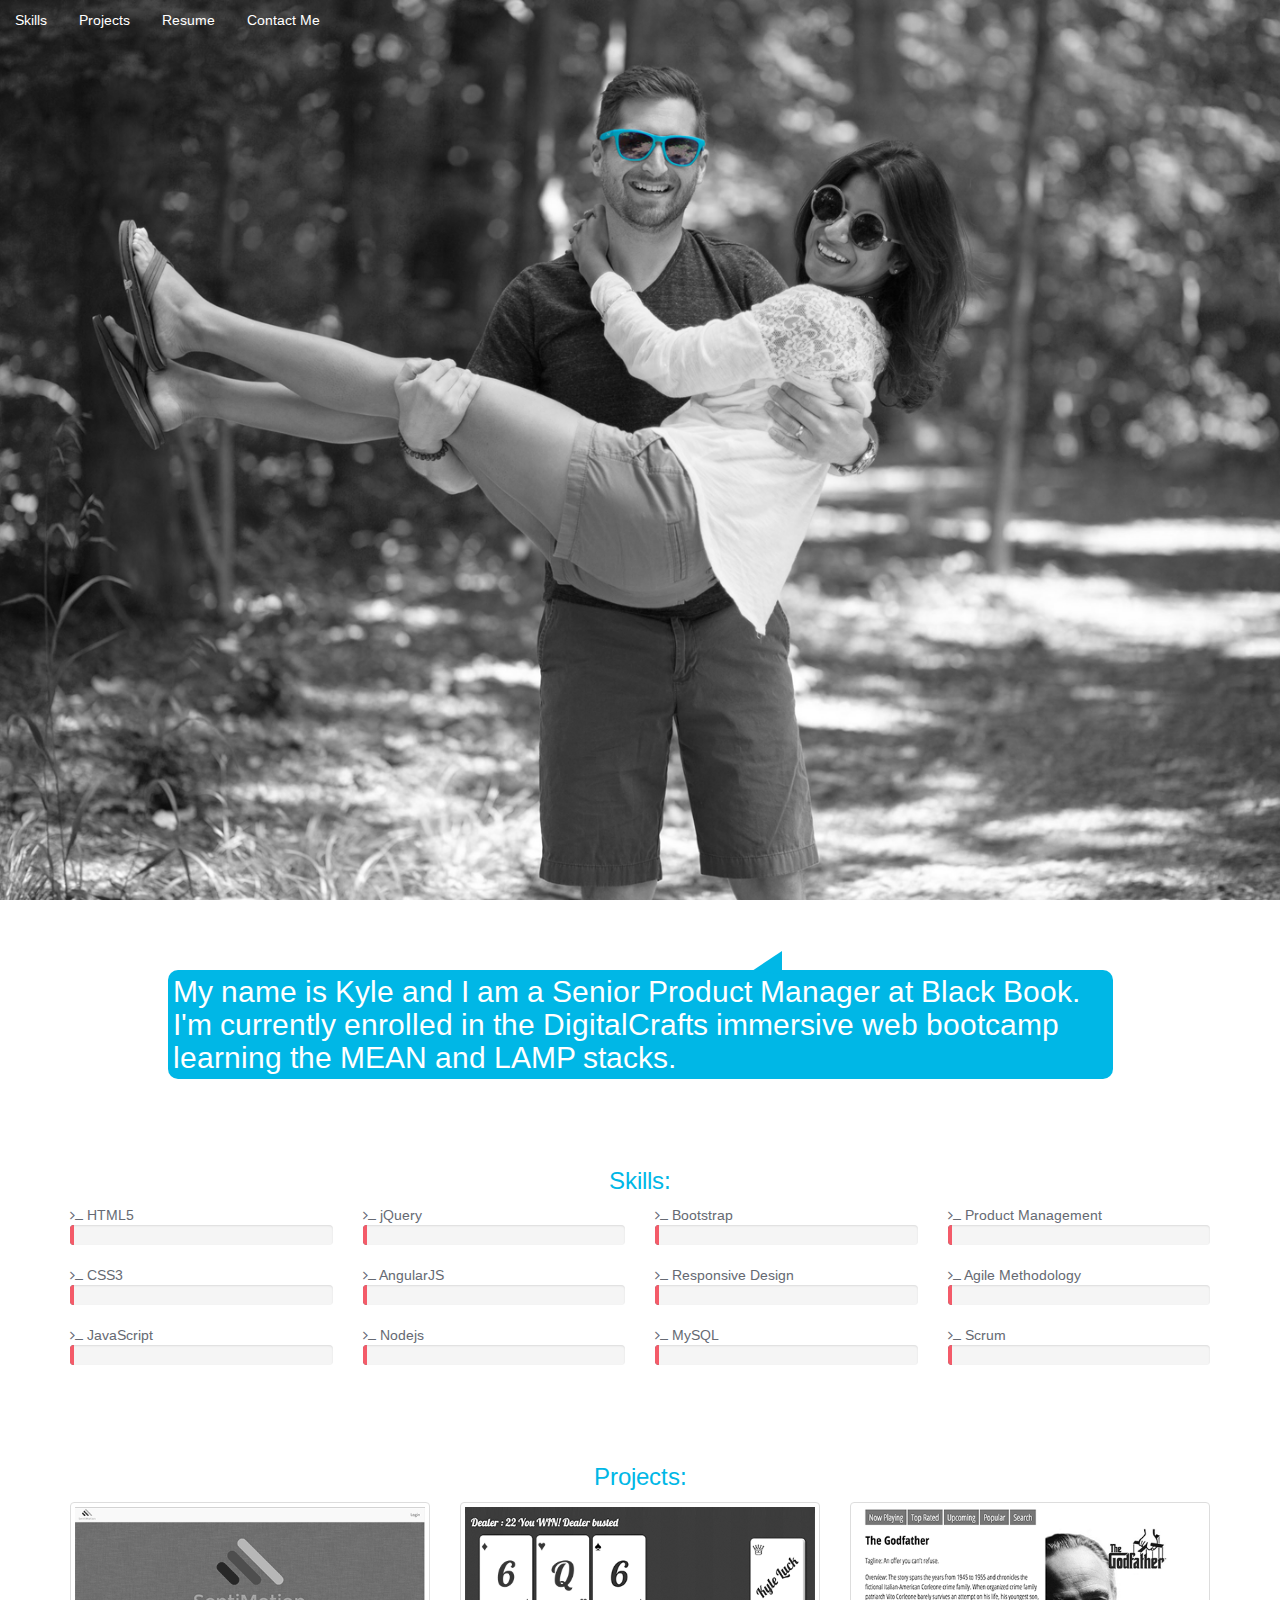
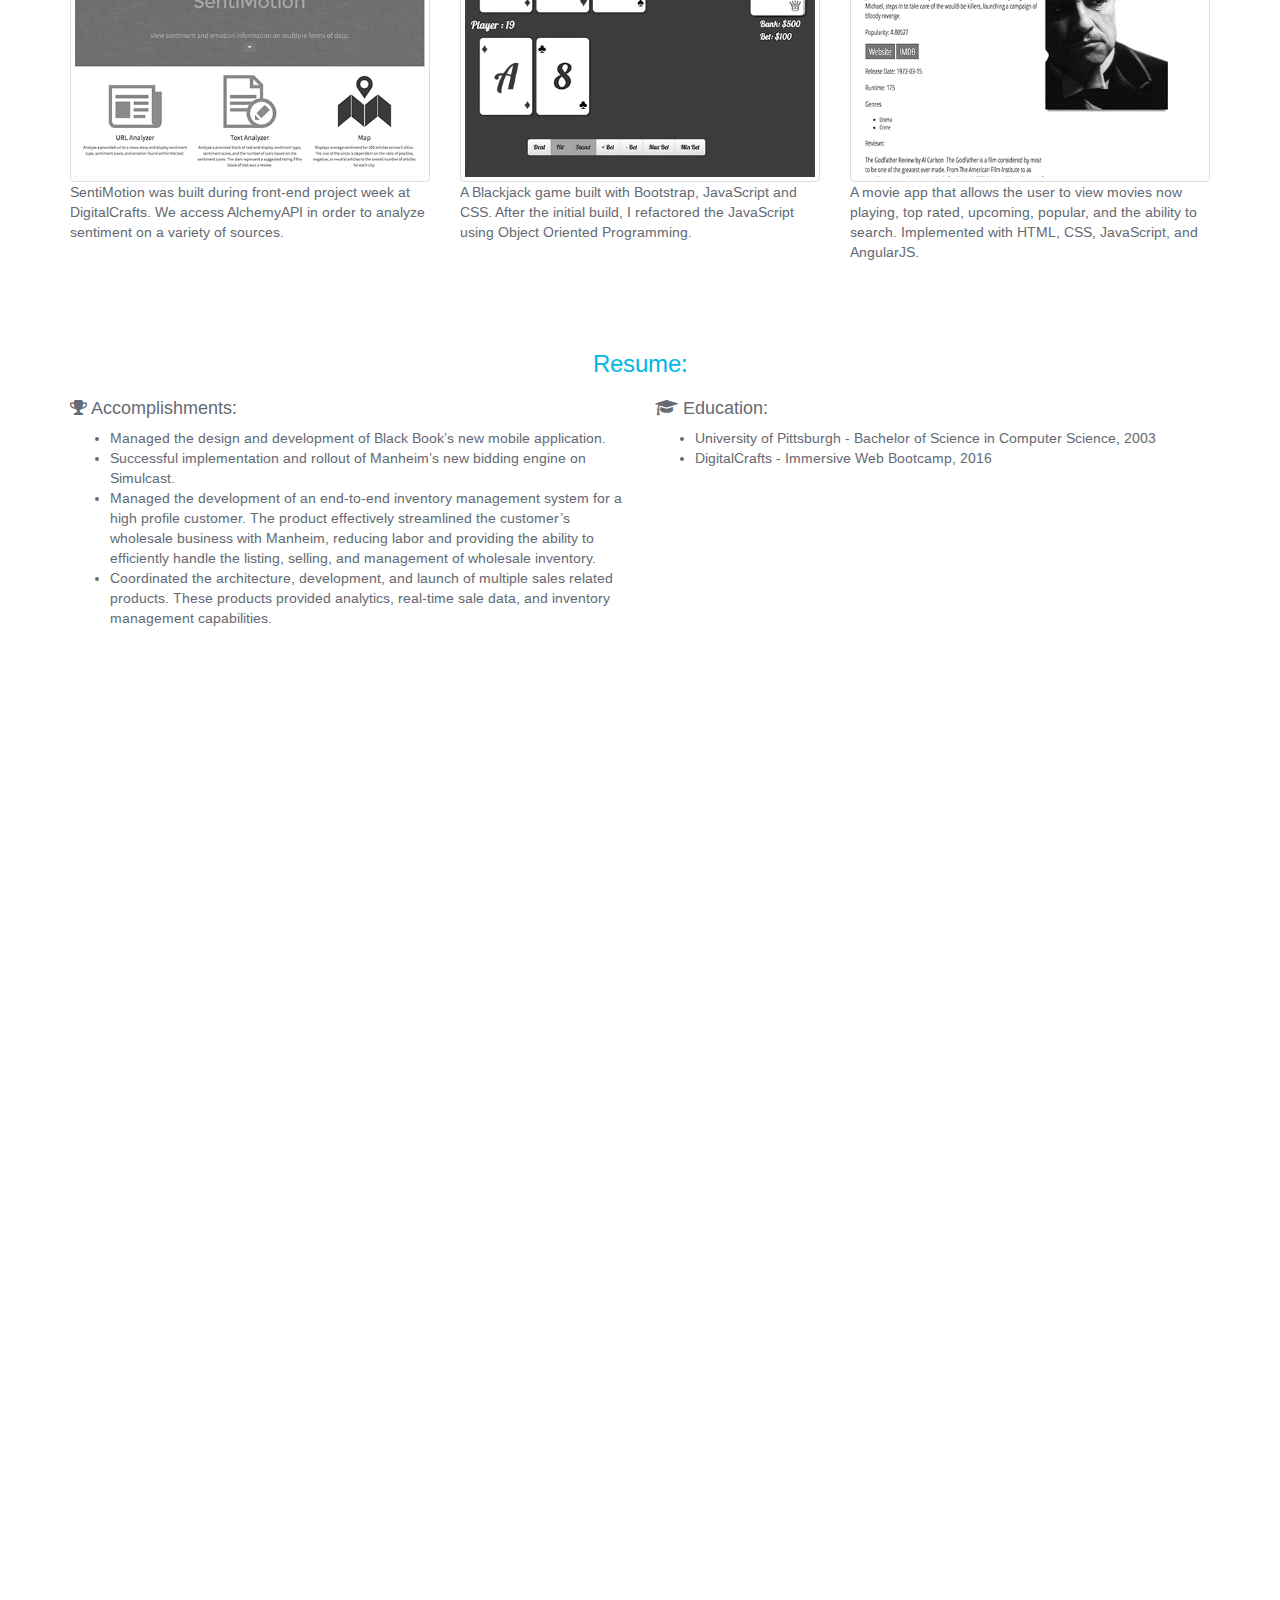
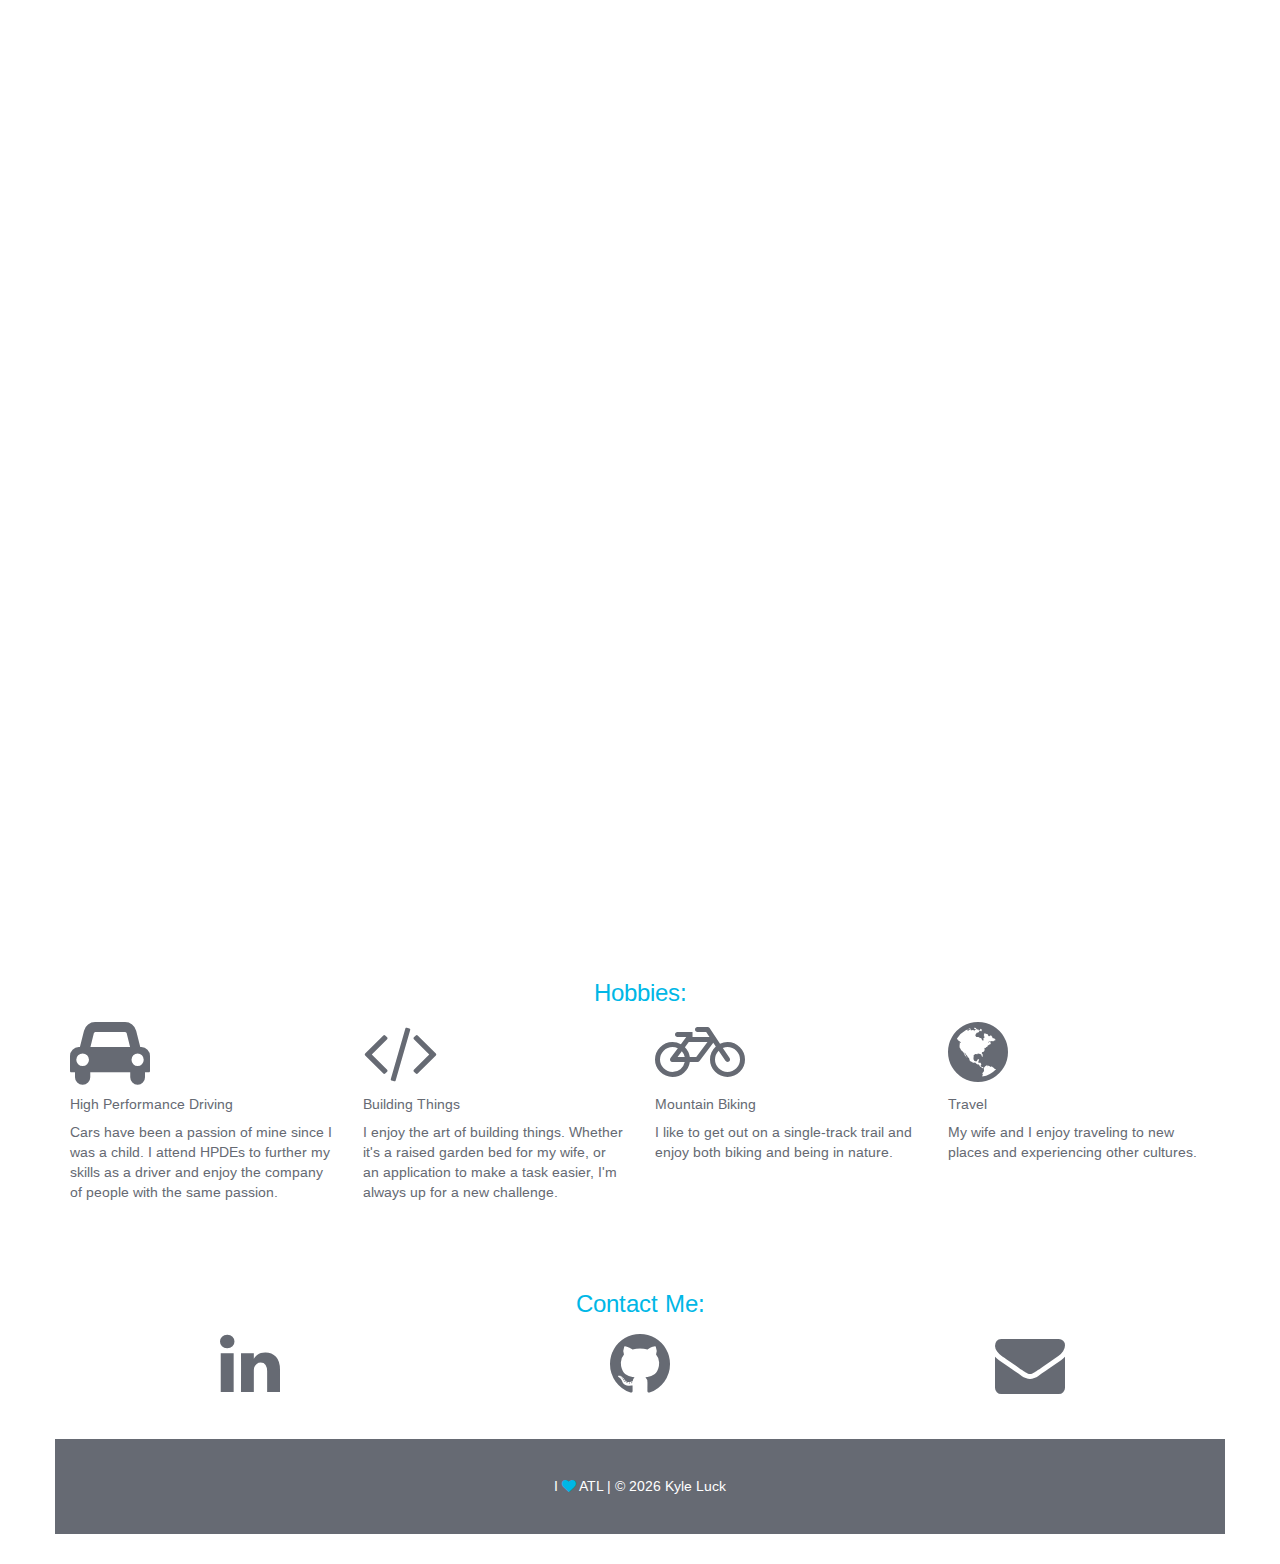
==== commit af360458: "change when timeline element displays" ====
--- a/index.html
+++ b/index.html
@@ -202,10 +202,10 @@
                   <h5>Application Owner, <em>Manheim</em></h5>
                   <ul>
                     <li>Met with business stakeholders to define requirements and release strategies for enhancements and feature additions to the Simulcast application.</li>
-                    <li>Participated in customer interviews to gather feedback.</li>
+                    <!-- <li>Participated in customer interviews to gather feedback.</li>
                     <li>Prioritized the product and operational husbandry backlogs based on business value.</li>
                     <li>Supported other members of the team including iteration managers, business analysts, and engineers.</li>
-                    <li>Utilized agile methodologies in the software development life cycle.</li>
+                    <li>Utilized agile methodologies in the software development life cycle.</li> -->
                     <li>Scheduled work to be completed in a release cycle based on business priorities and team capacity.</li>
                   </ul>
                 </div>
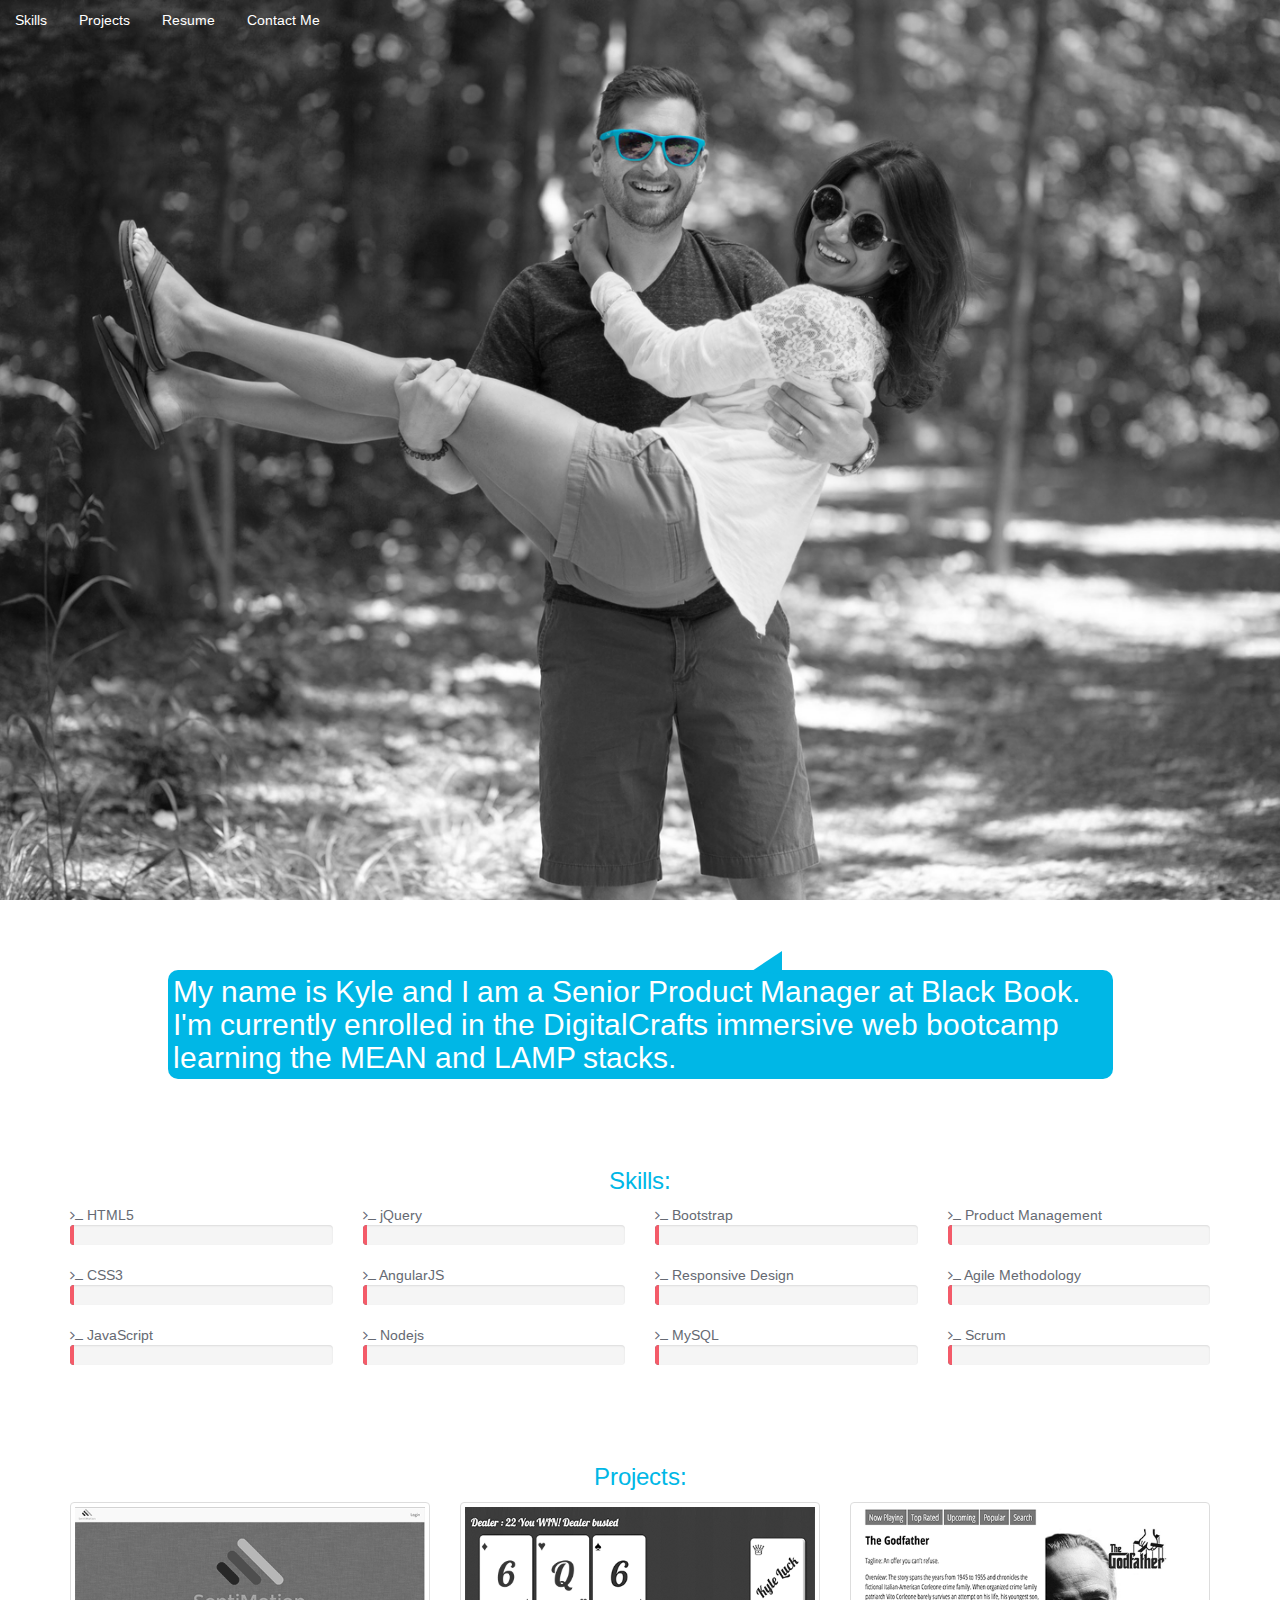
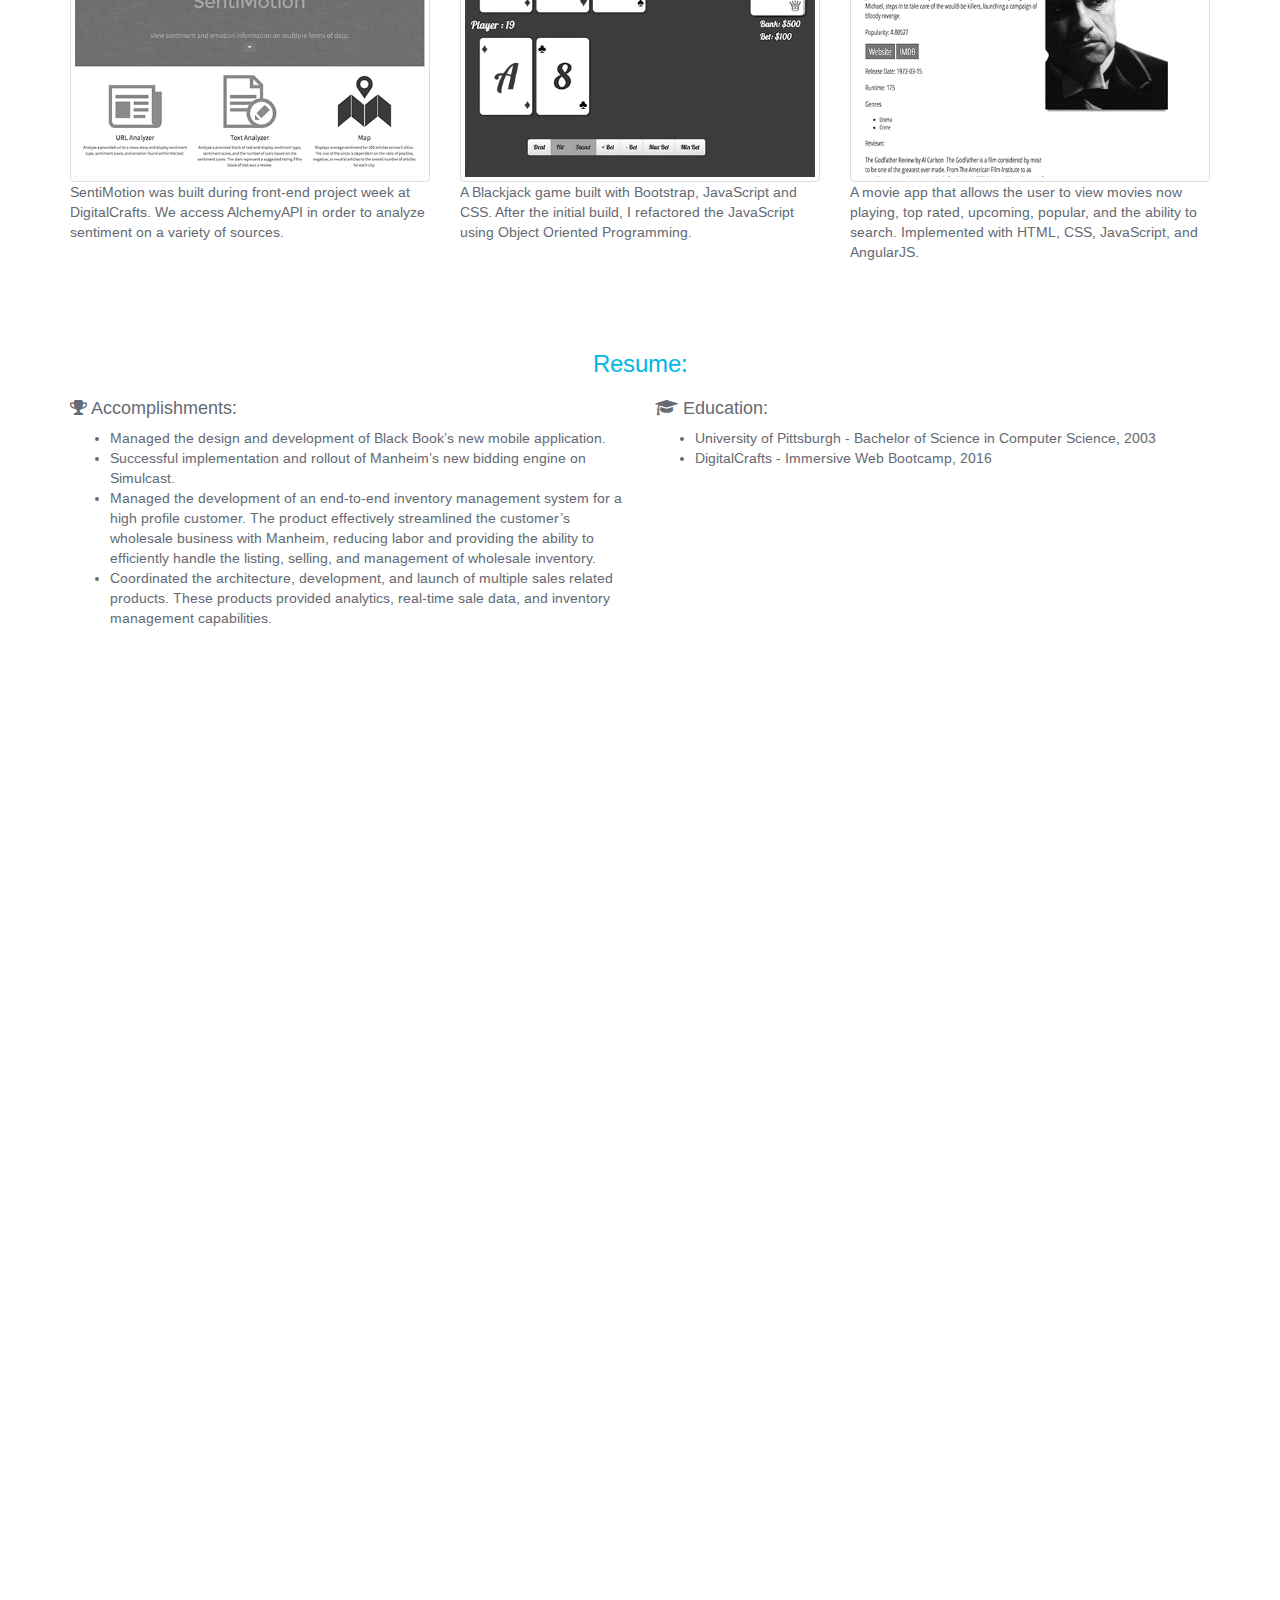
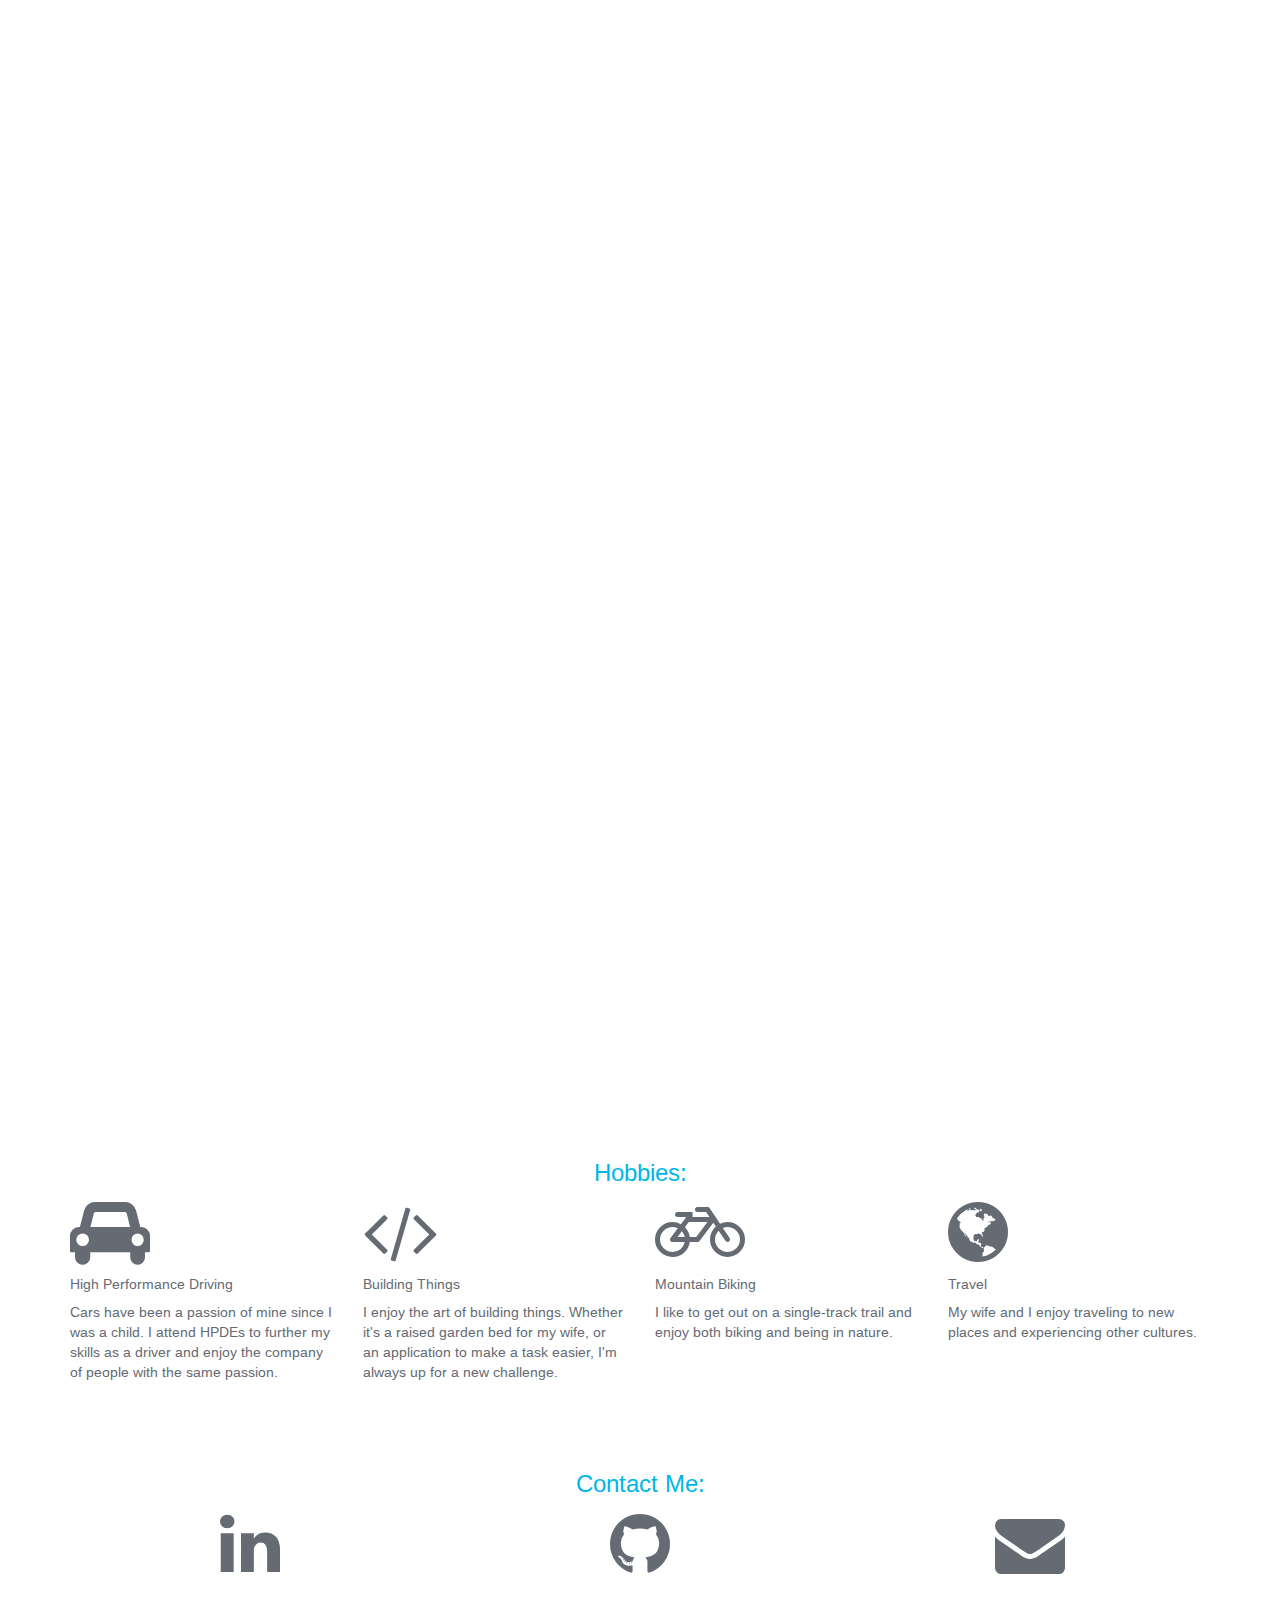
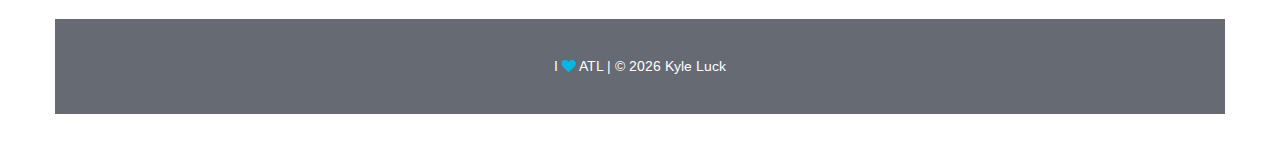
==== commit 571779a9: "hide job bullet points on xs screens" ====
--- a/index.html
+++ b/index.html
@@ -188,7 +188,7 @@
                 <div>
                   <time>2013 - Present</time>
                   <h5>Senior Product Manager, <em>Black Book</em></h5>
-                  <ul>
+                  <ul class="hidden-xs">
                     <li>Maintain product backlog and product roadmap for mobile and desktop-based products.</li>
                     <li>Work closely with Marketing on product launch campaigns.</li>
                     <li>User acceptance testing on a variety of product enhancements.</li>
@@ -200,12 +200,12 @@
                 <div>
                   <time>2013</time>
                   <h5>Application Owner, <em>Manheim</em></h5>
-                  <ul>
+                  <ul class="hidden-xs">
                     <li>Met with business stakeholders to define requirements and release strategies for enhancements and feature additions to the Simulcast application.</li>
-                    <!-- <li>Participated in customer interviews to gather feedback.</li>
+                    <li>Participated in customer interviews to gather feedback.</li>
                     <li>Prioritized the product and operational husbandry backlogs based on business value.</li>
                     <li>Supported other members of the team including iteration managers, business analysts, and engineers.</li>
-                    <li>Utilized agile methodologies in the software development life cycle.</li> -->
+                    <li>Utilized agile methodologies in the software development life cycle.</li>
                     <li>Scheduled work to be completed in a release cycle based on business priorities and team capacity.</li>
                   </ul>
                 </div>
@@ -214,7 +214,7 @@
                 <div>
                   <time>2012 - 2013</time>
                   <h5>Senior Business Analyst, <em>Manheim</em></h5>
-                  <ul>
+                  <ul class="hidden-xs">
                     <li>Elicited requirements from the business to write user stories to ensure quality and business value of new product features and enhancements.</li>
                     <li>Worked with the application owner to create and maintain a product backlog.</li>
                     <li>Interacted with product management, marketing, iteration managers, business analysts, user experience, and engineers to deliver software products using agile methodologies.</li>
@@ -225,7 +225,7 @@
                 <div>
                   <time>2009 - 2012</time>
                   <h5>Technology Development Manager, <em>Manheim Pennsylvania</em></h5>
-                  <ul>
+                  <ul class="hidden-xs">
                     <li>Managed the architecture and development of new products as well as the maintenance of production applications.</li>
                     <li>Interacted with customers to gain insight on new product features and elicit requirements.</li>
                     <li>Responsible for the professional development of employees.</li>
@@ -236,7 +236,7 @@
                 <div>
                   <time>2006 - 2009</time>
                   <h5>Product Specialist, <em>Manheim Pennsylvania</em></h5>
-                  <ul>
+                  <ul class="hidden-xs">
                     <li>Architected and developed products to track vehicle movement and location, view real-time sale data, manage inventory, and determine an accurate customer base for marketing communications.</li>
                     <li>Coordinated application updates and releases based on business value and customer need.</li>
                   </ul>
@@ -246,7 +246,7 @@
                 <div>
                   <time>2006 - 2009</time>
                   <h5>Marketing and Web Content Specialist, <em>Manheim Pennsylvania</em></h5>
-                  <ul>
+                  <ul class="hidden-xs">
                     <li>Responsible for the maintenance and development of multiple products from an internal communications tool to a data mining application.</li>
                   </ul>
                 </div>
@@ -255,7 +255,7 @@
                 <div>
                   <time>2005 - 2006</time>
                   <h5>System Administrator, <em>Manheim Pennsylvania</em></h5>
-                  <ul>
+                  <ul class="hidden-xs">
                     <li>Developed an inventory tracking application.</li>
                     <li>Installed and configured desktop workstations, wireless access points, and printers.</li>
                     <li>Provided end user support.</li>
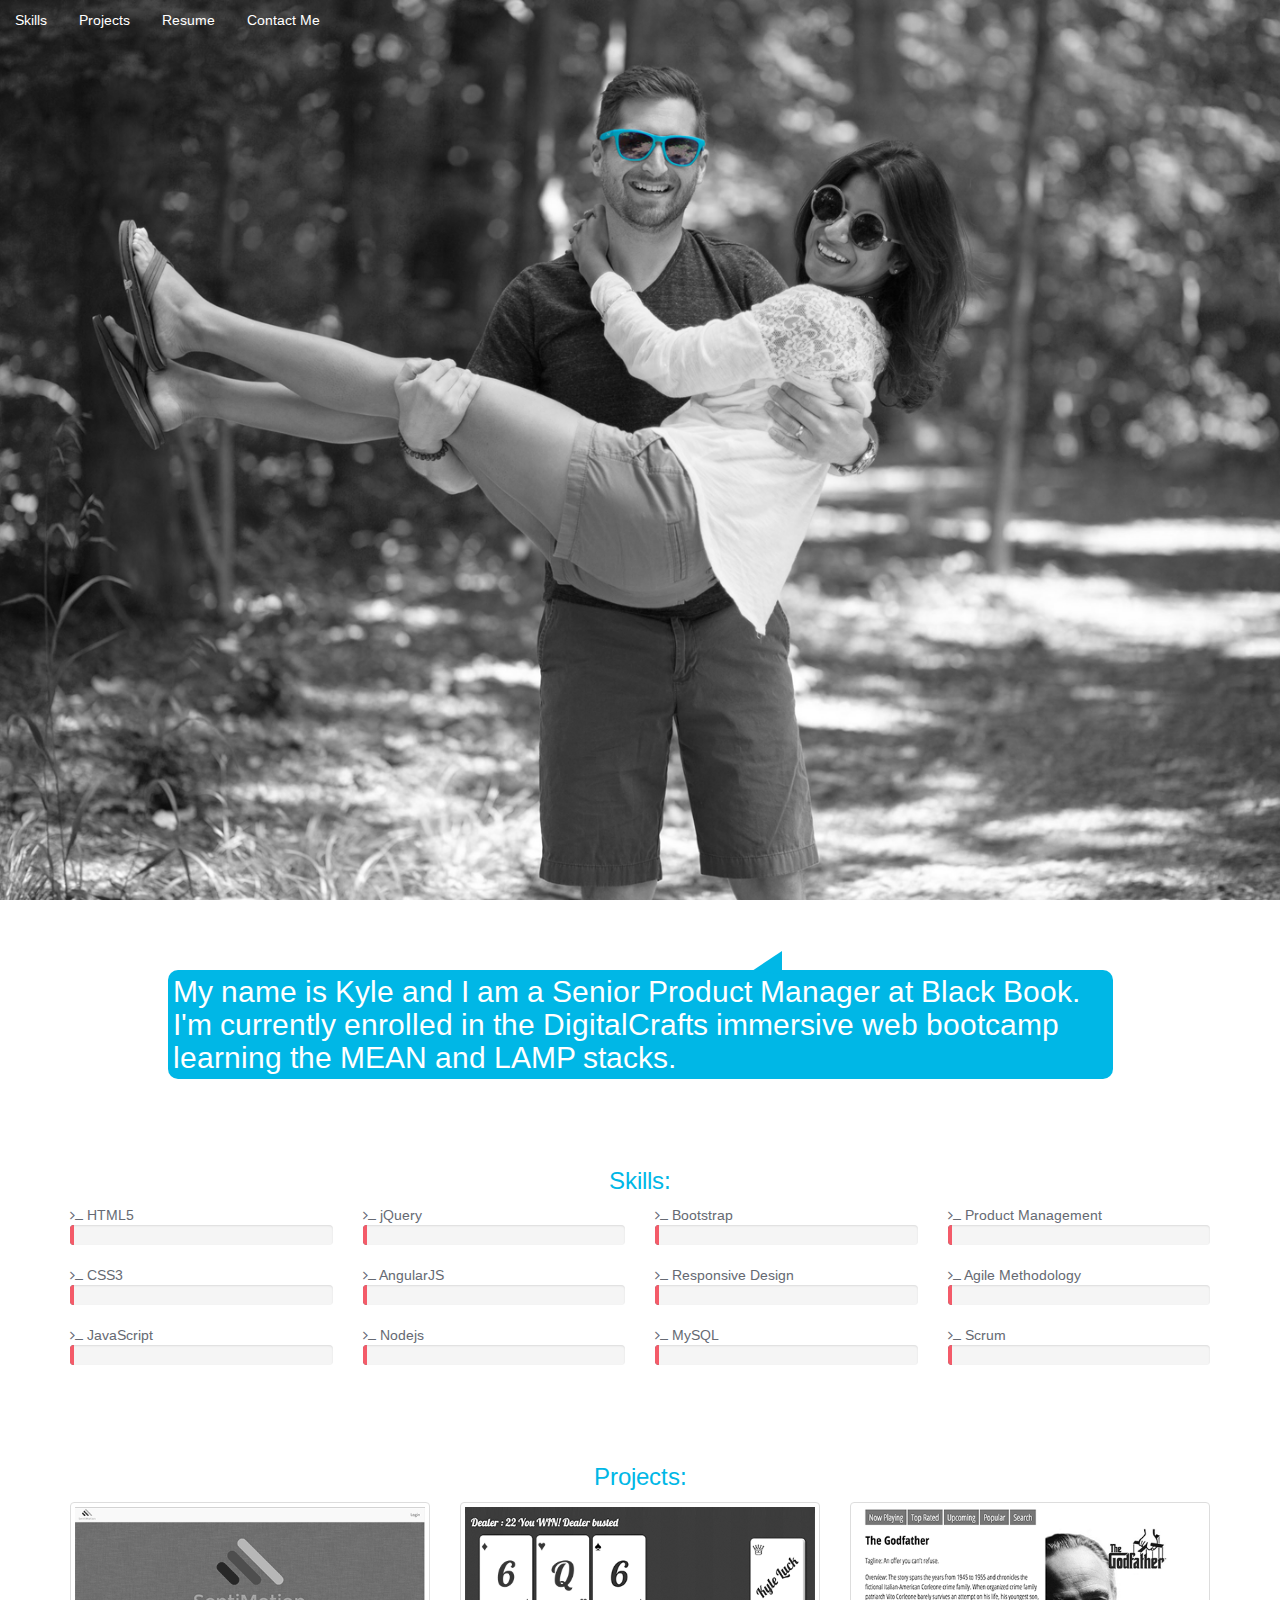
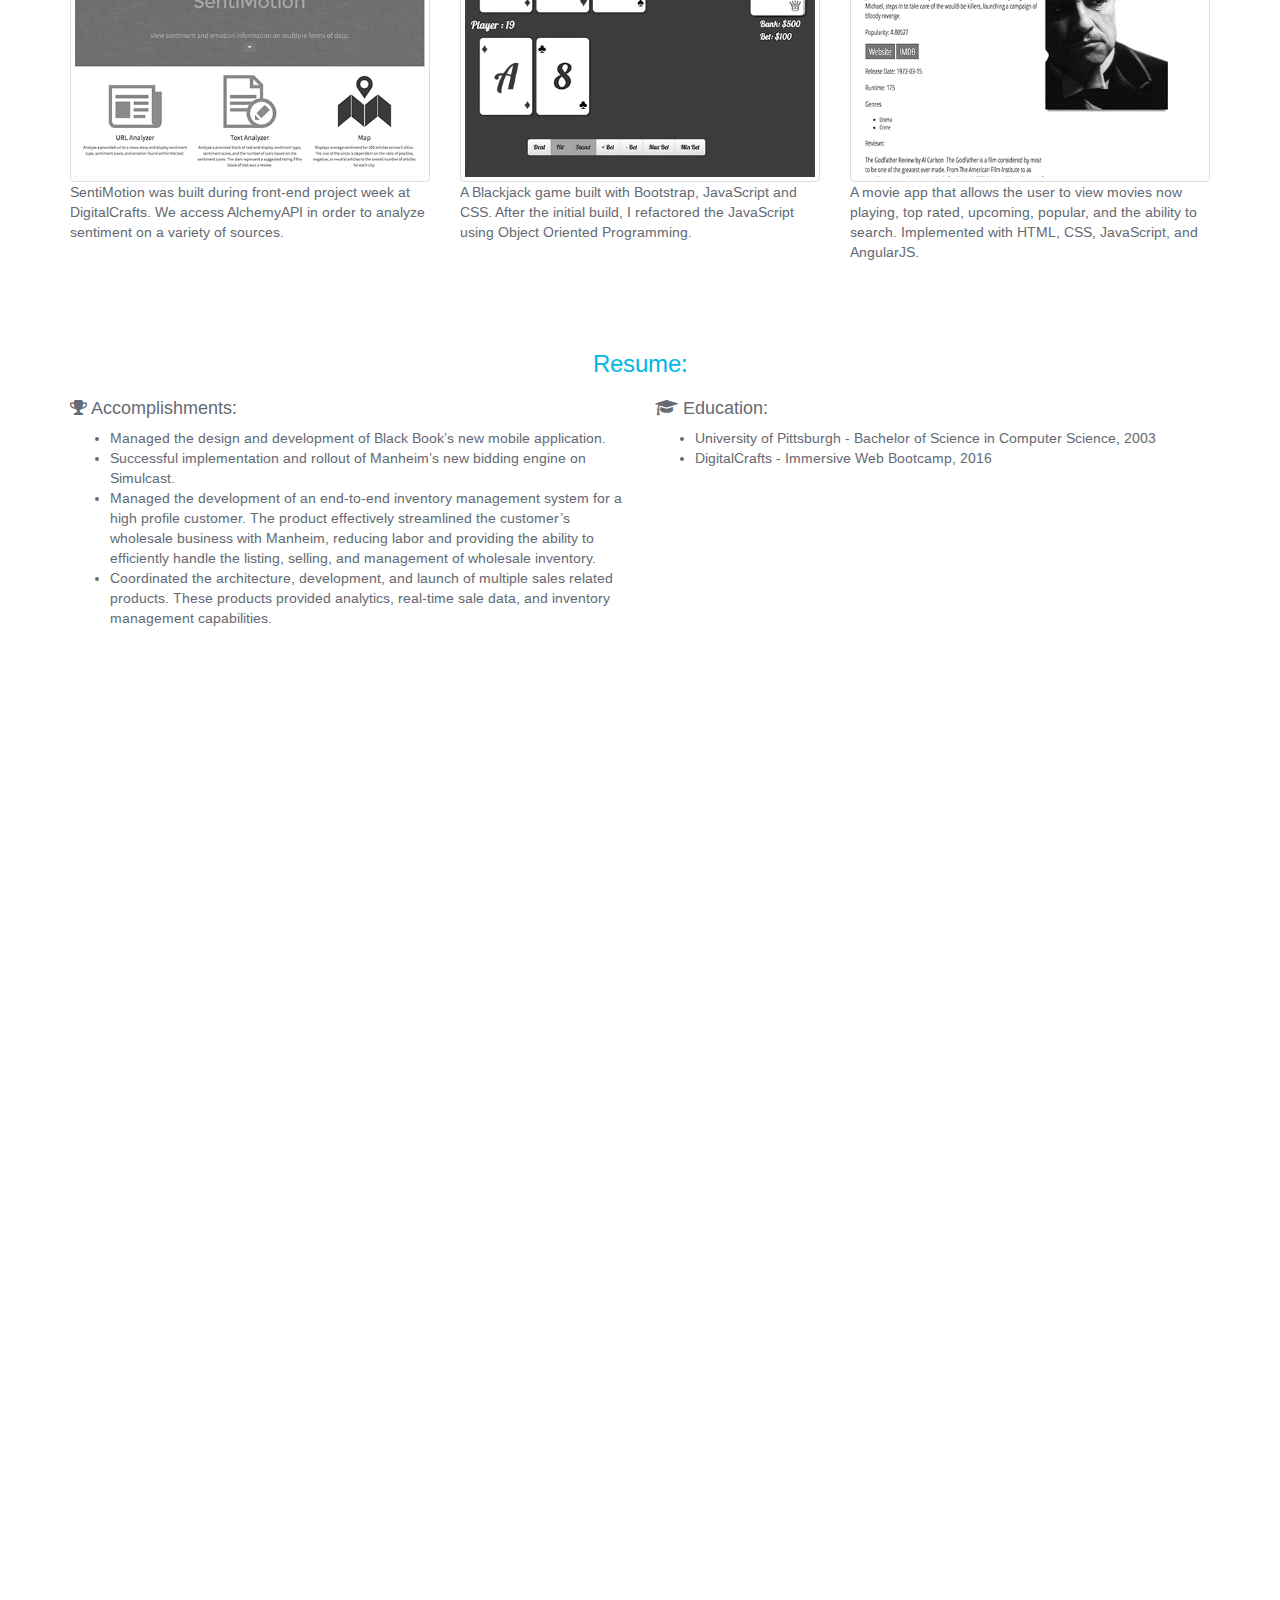
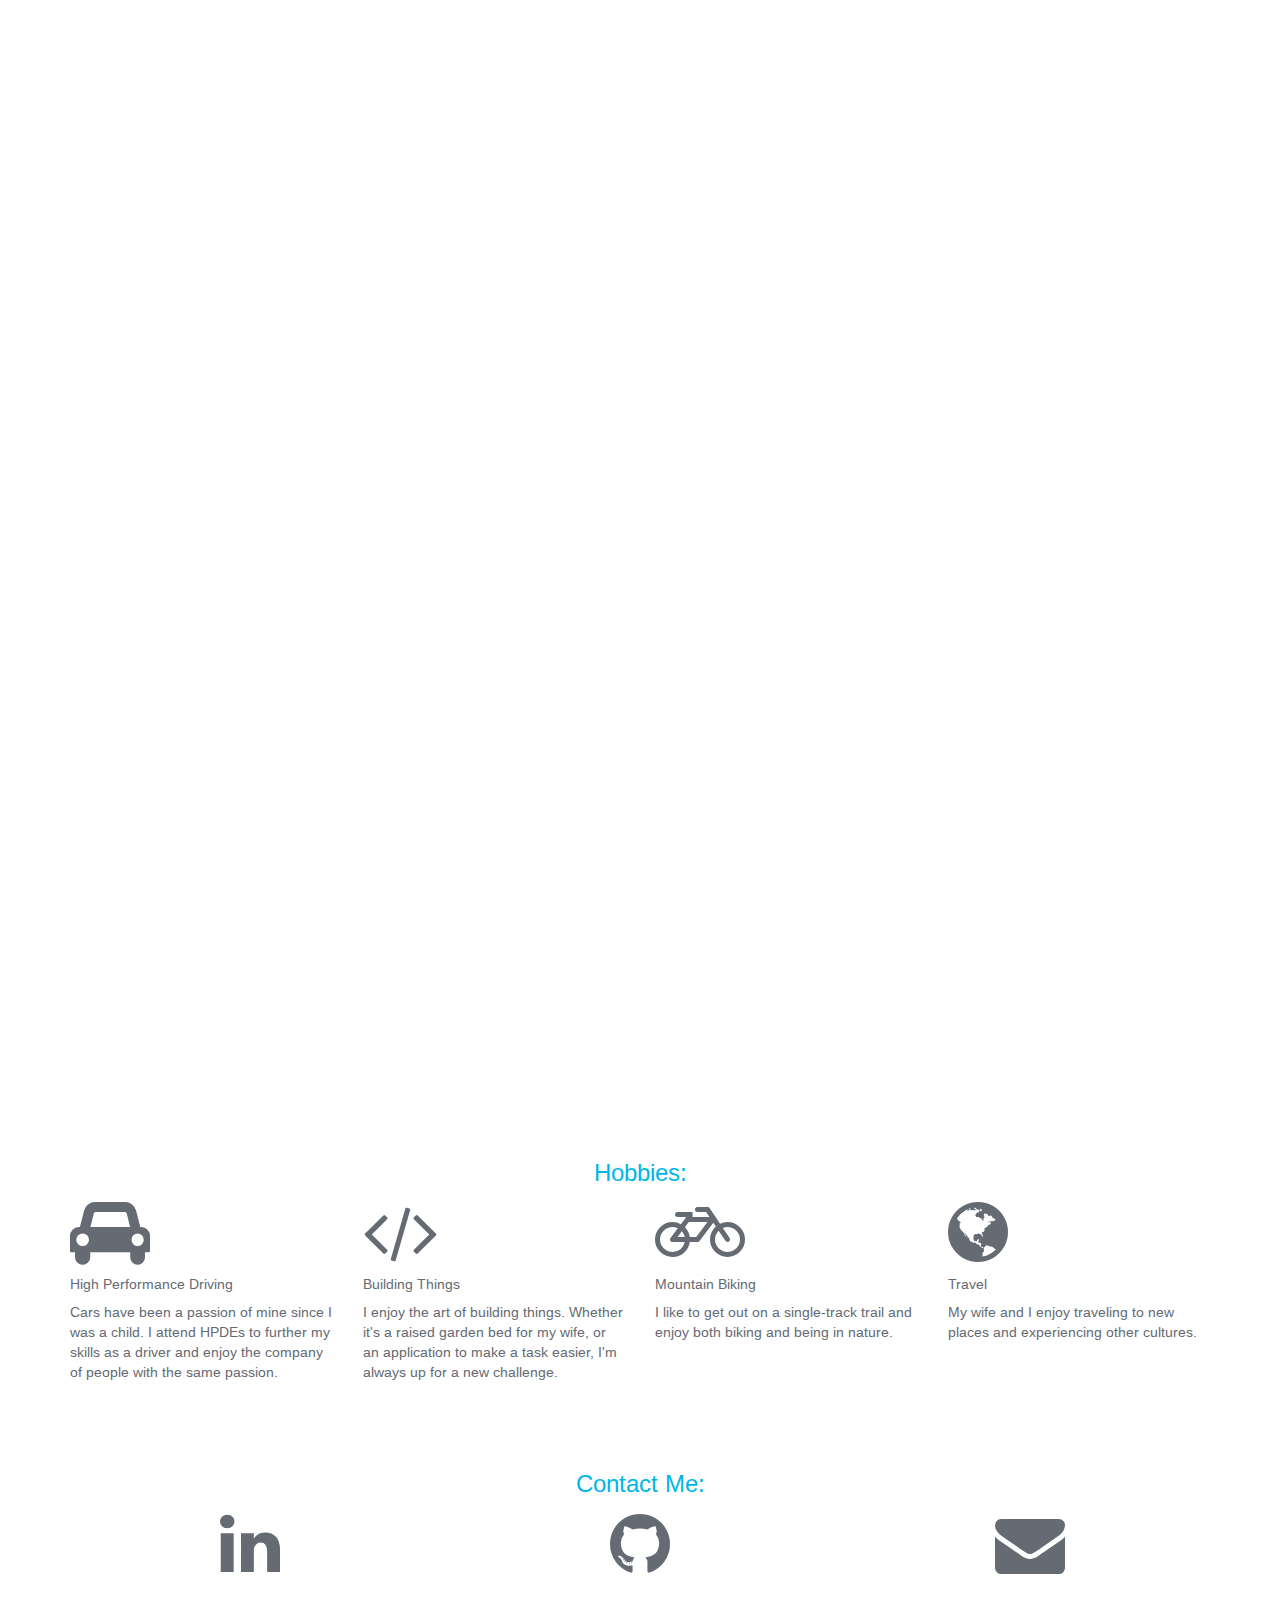
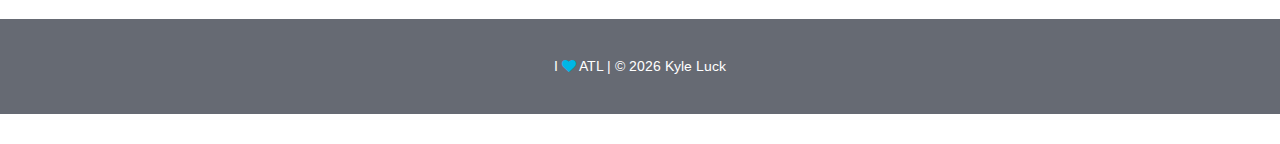
==== commit 2106dad2: "put footer in fluid container so it is full width" ====
--- a/index.html
+++ b/index.html
@@ -8,6 +8,7 @@
     <link href="https://fonts.googleapis.com/css?family=Arimo" rel="stylesheet">
     <link rel="stylesheet" href="css/font-awesome/css/font-awesome.min.css">
     <link rel="stylesheet" href="css/style.css" media="screen" title="no title" charset="utf-8">
+    <link rel="shortcut icon" type="image/x-icon" href="images/favicon.ico">
   </head>
   <body>
     <div class="wrap">
@@ -305,15 +306,17 @@
             <a href="mailto:luck.kyle@gmail.com" title="Email me"><i class="fa fa-envelope fa-5x" aria-hidden="true"></i></a>
           </div>
         </div> <!-- end contact row -->
+      </div> <!-- end container -->
 
+      <div class="container-fluid">
+        <div class="row footer">
+          <div class="col col-xs-12">
+            <h5>I <i class="fa fa-heart fa-1x" aria-hidden="true"></i> ATL | &copy; <script>document.write(new Date().getFullYear());</script> Kyle Luck</h5>
+          </div>
+        </div> <!-- end footer row -->
+      </div>
 
-        <div class="row footer">
-          <div class="col col-xs-12">
-            <h5>I <i class="fa fa-heart fa-1x" aria-hidden="true"></i> ATL | &copy; <script>document.write(new Date().getFullYear());</script> Kyle Luck</h5>
-          </div>
-        </div> <!-- end footer row -->
         <a href="#" class="scrollToTop"><i class="fa fa-arrow-up fa-2x" aria-hidden="true"></i></a>
-      </div> <!-- end container -->
     </div> <!-- end wrap -->
 
     <script src="js/jquery.min.js"></script>
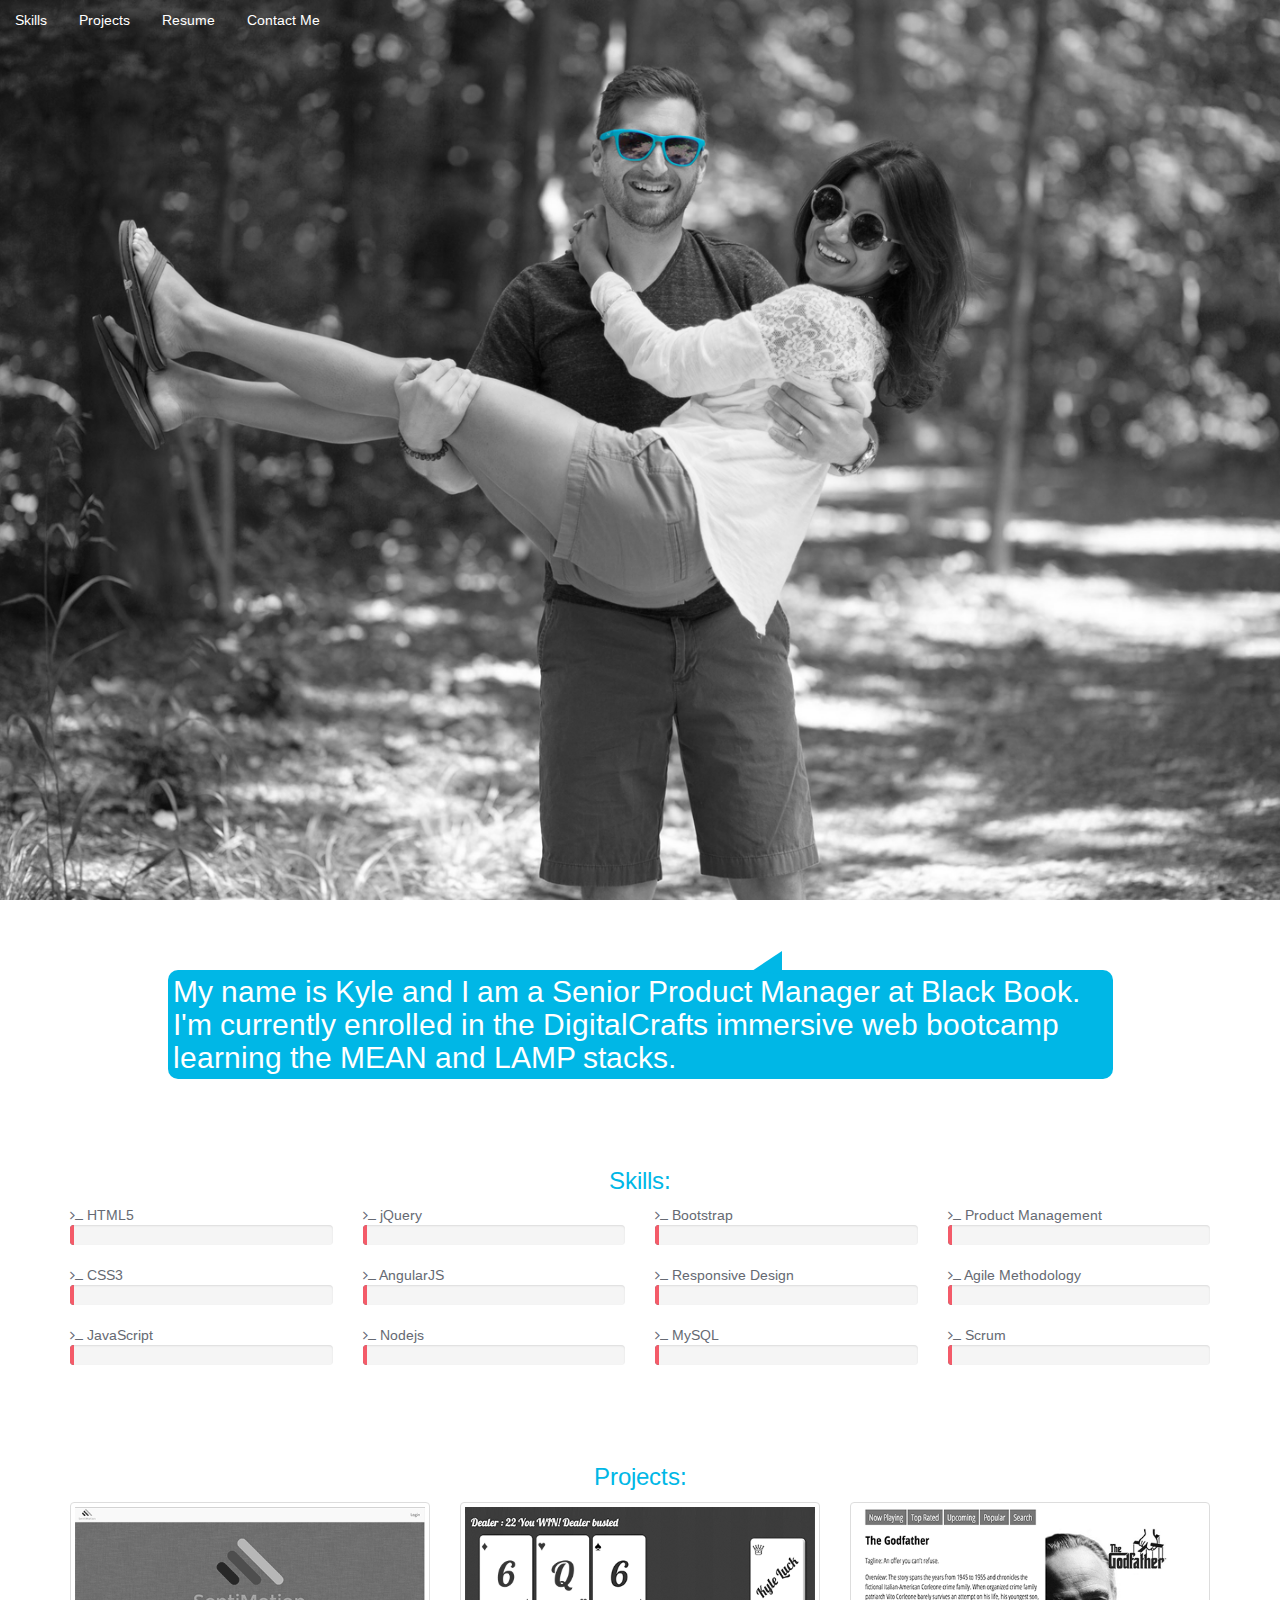
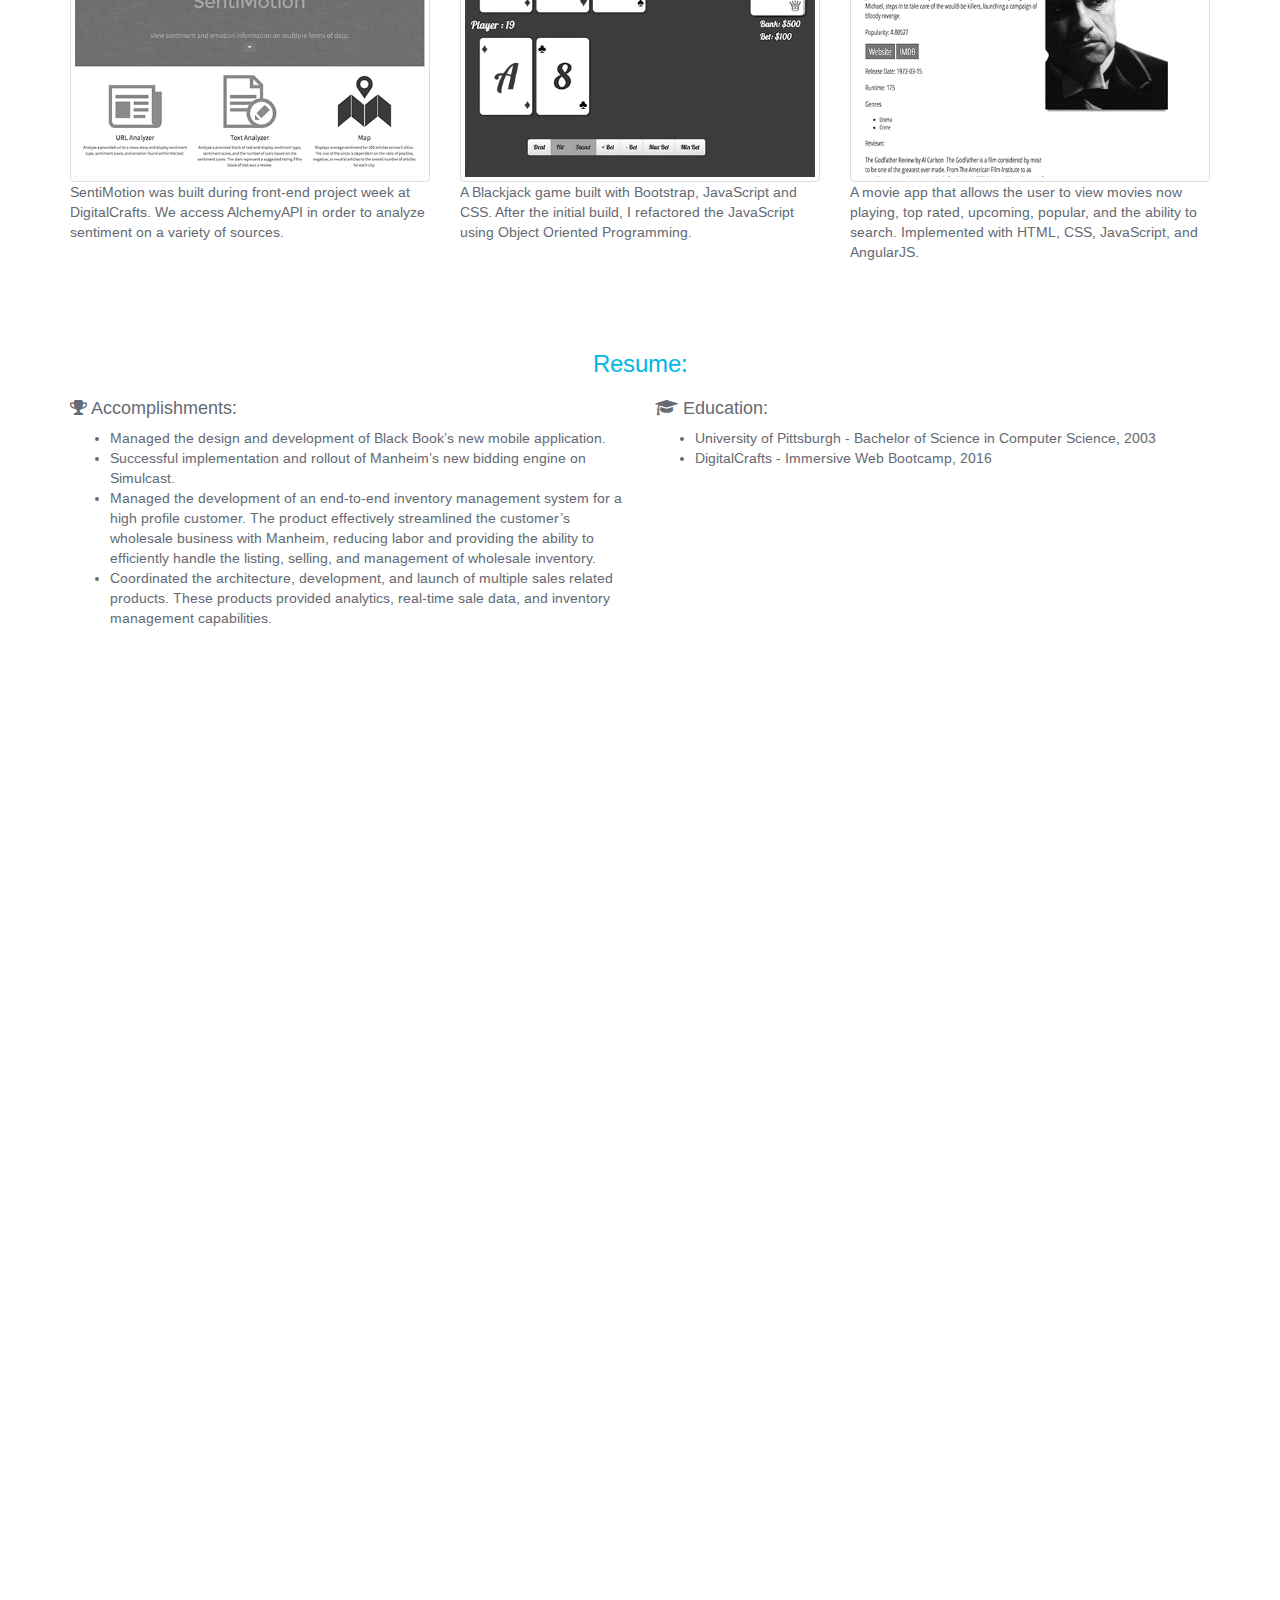
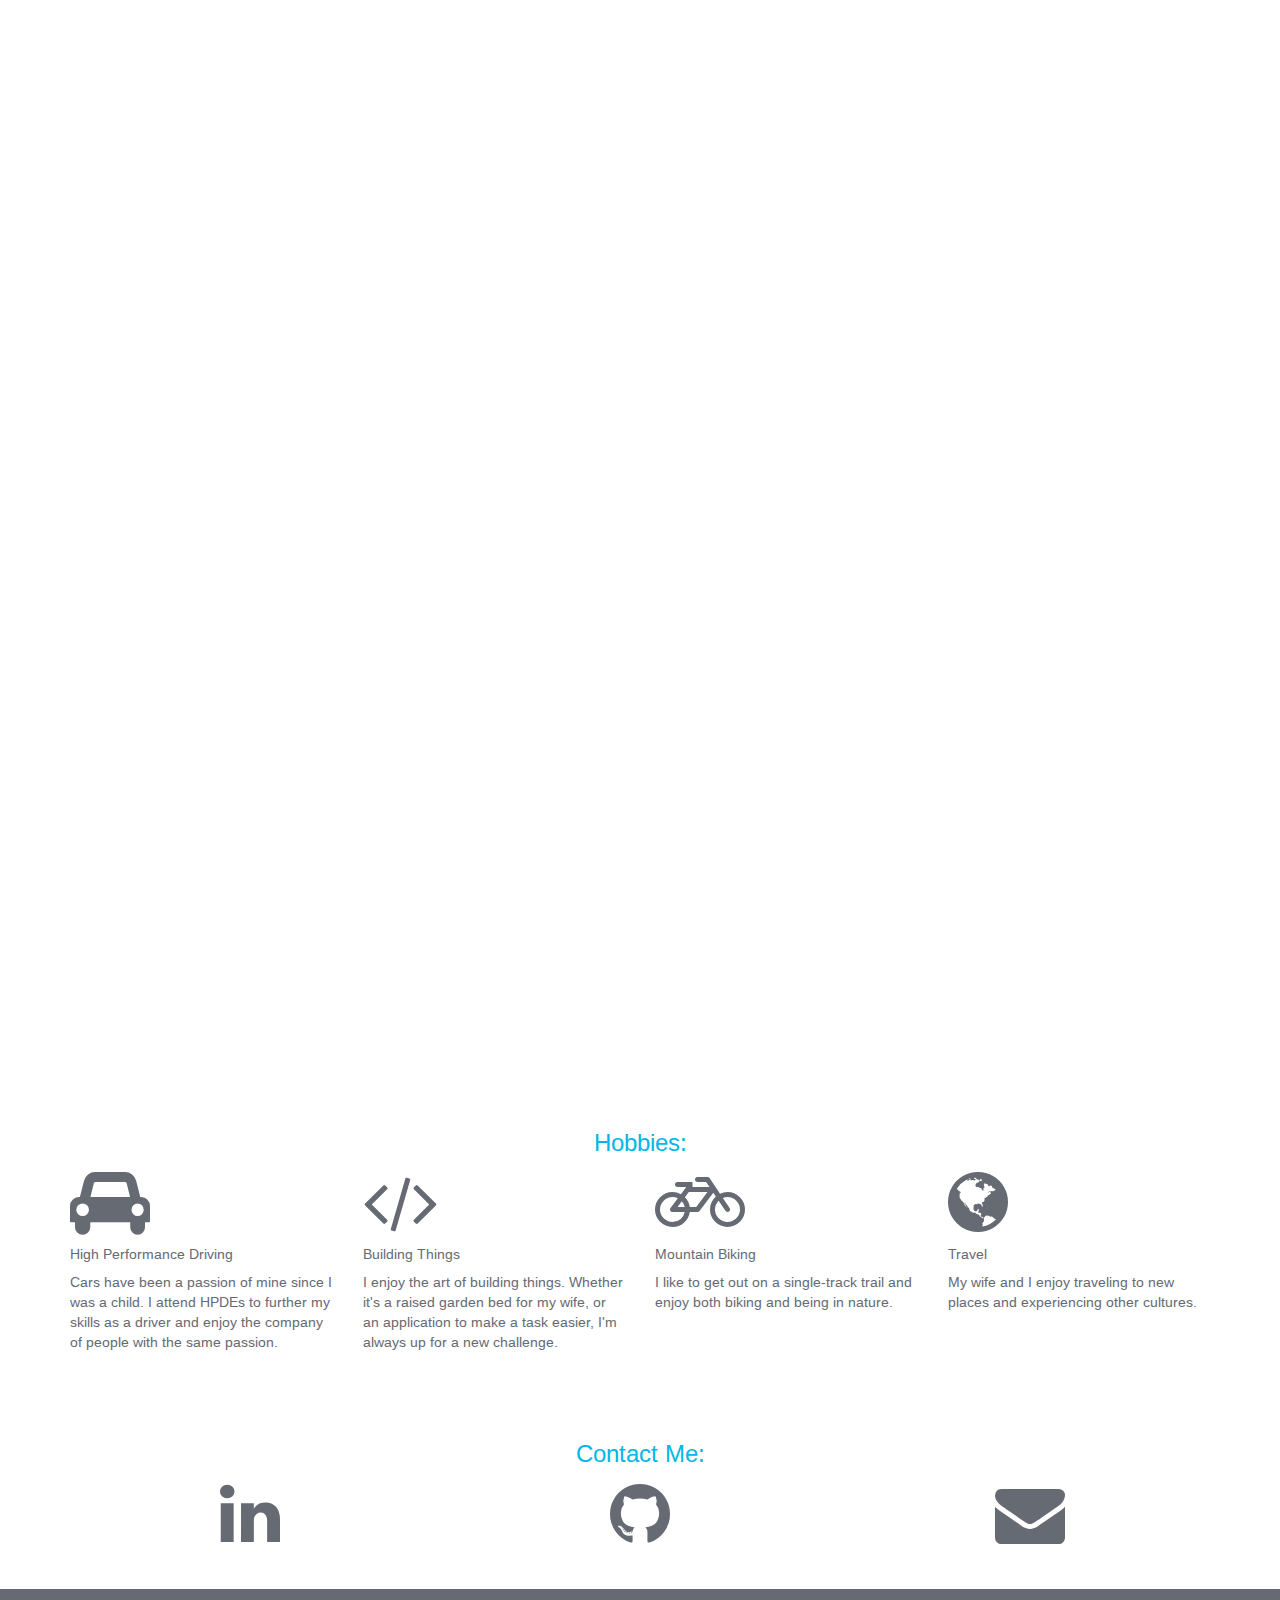
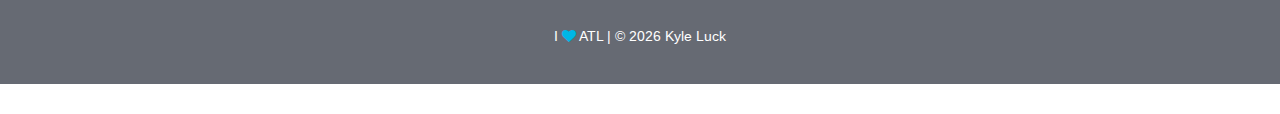
==== commit 63c68b43: "updating experience" ====
--- a/index.html
+++ b/index.html
@@ -190,10 +190,15 @@
                   <time>2013 - Present</time>
                   <h5>Senior Product Manager, <em>Black Book</em></h5>
                   <ul class="hidden-xs">
-                    <li>Maintain product backlog and product roadmap for mobile and desktop-based products.</li>
-                    <li>Work closely with Marketing on product launch campaigns.</li>
-                    <li>User acceptance testing on a variety of product enhancements.</li>
-                    <li>Meet with customers for feedback on current and future initiatives.</li>
+                    <li>Designed the new Black Book Digital mobile application using HTML5, CSS3 and jQuery to produce a working prototype.</li>
+                    <li>Utilized InVision to create a clickable prototype for a new marketing software platform, Bullseye Prospecting.</li>
+                    <li>Met with customers to elicit feedback on multiple products, capturing requirements and ranking based on complexity and business value.</li>
+                    <li>Trained resellers on Black Book’s Bullseye Prospecting.</li>
+                    <li>Responsible for prioritizing customer feedback across multiple products to continue improving upon them.</li>
+                    <li>Surveyed approximately 4,000 mobile users in the industry around how they use mobile applications to facilitate their daily tasks and used the feedback to help prioritize enhancements to Black Book Digital.</li>
+                    <li>Conducted a competitive analysis on both Black Book Digital and Bullseye Prospecting in order to determine feature and pricing fit in the market.</li>
+                    <li>Designed a mobile app using PhotoShop and InVision to replace antiquated data gather techniques at wholesale automotive auctions.</li>
+                    <li>Analyzed product offerings to discover gaps. Architected a way to move more data sets into Black Book Digital and offer multiple subscriptions through a singular platform.</li>
                   </ul>
                 </div>
               </li>
@@ -240,26 +245,6 @@
                   <ul class="hidden-xs">
                     <li>Architected and developed products to track vehicle movement and location, view real-time sale data, manage inventory, and determine an accurate customer base for marketing communications.</li>
                     <li>Coordinated application updates and releases based on business value and customer need.</li>
-                  </ul>
-                </div>
-              </li>
-              <li class="timeline-element">
-                <div>
-                  <time>2006 - 2009</time>
-                  <h5>Marketing and Web Content Specialist, <em>Manheim Pennsylvania</em></h5>
-                  <ul class="hidden-xs">
-                    <li>Responsible for the maintenance and development of multiple products from an internal communications tool to a data mining application.</li>
-                  </ul>
-                </div>
-              </li>
-              <li class="timeline-element">
-                <div>
-                  <time>2005 - 2006</time>
-                  <h5>System Administrator, <em>Manheim Pennsylvania</em></h5>
-                  <ul class="hidden-xs">
-                    <li>Developed an inventory tracking application.</li>
-                    <li>Installed and configured desktop workstations, wireless access points, and printers.</li>
-                    <li>Provided end user support.</li>
                   </ul>
                 </div>
               </li>
